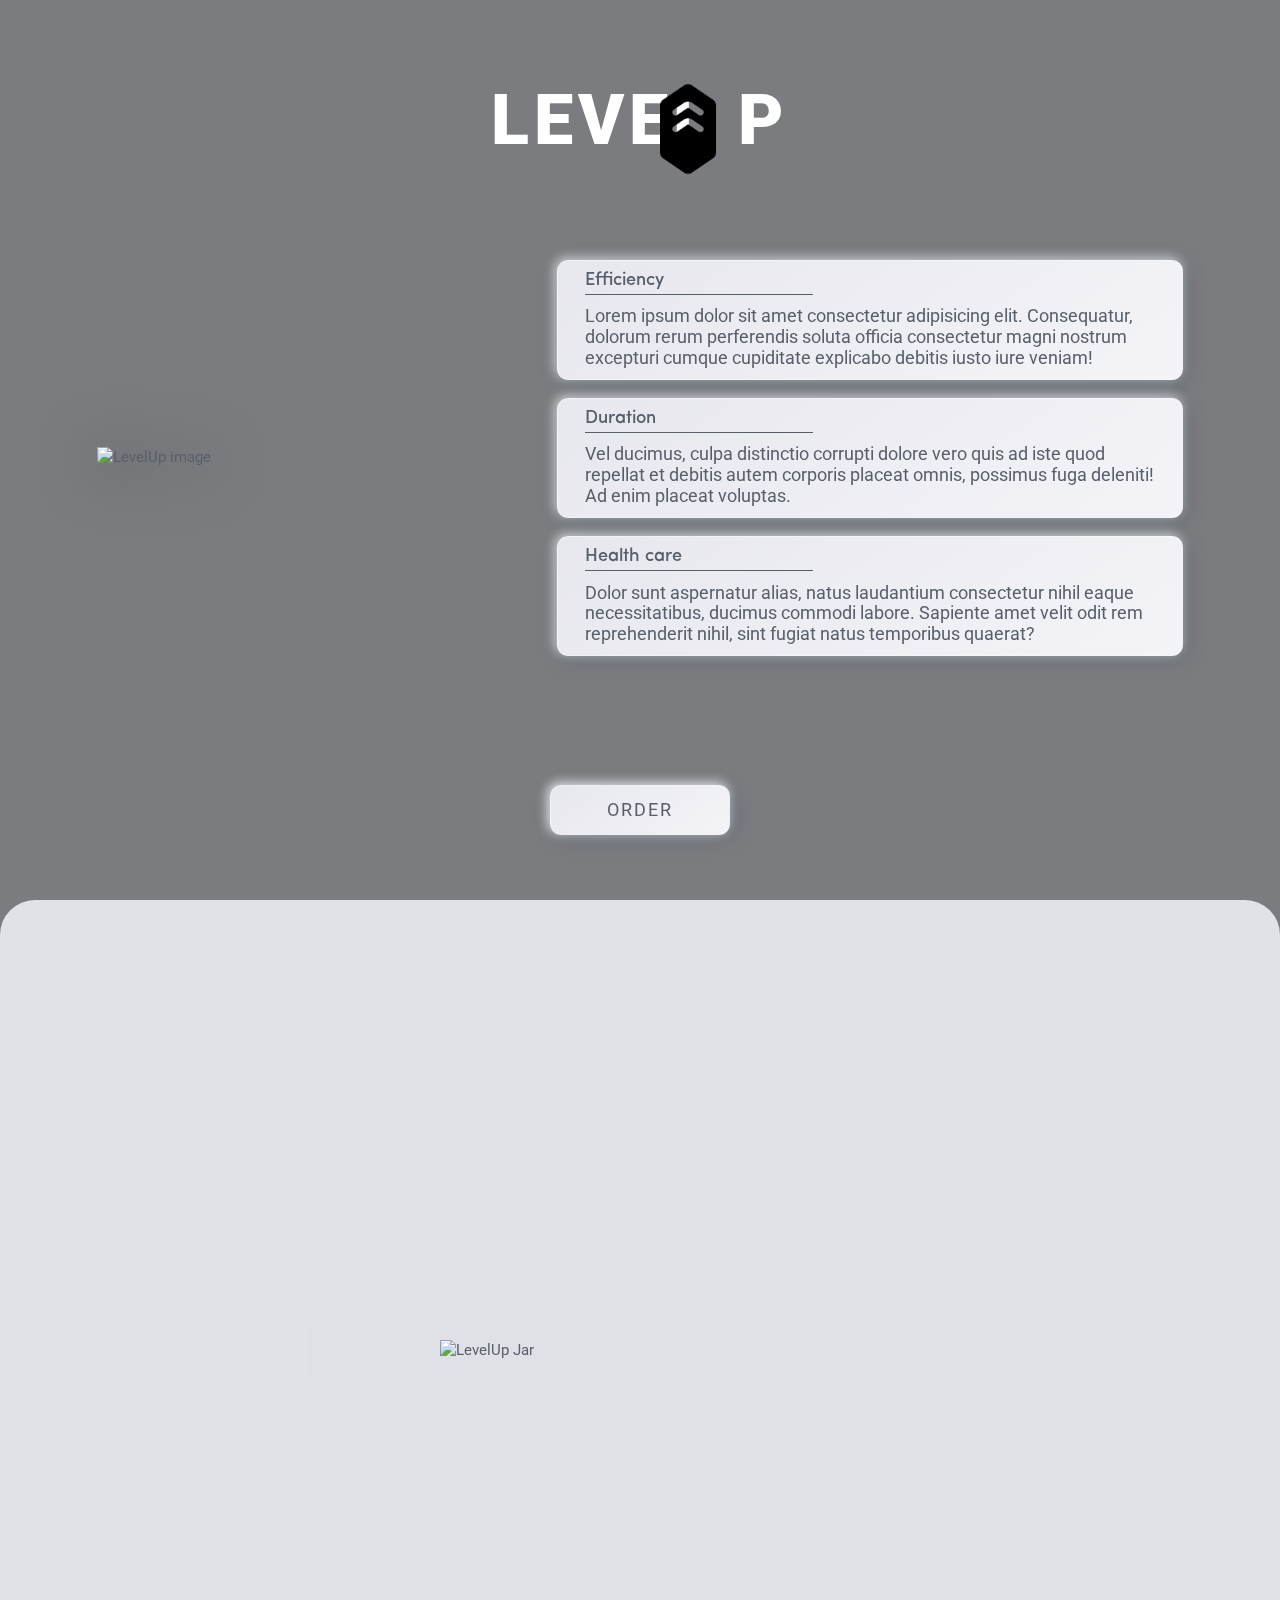
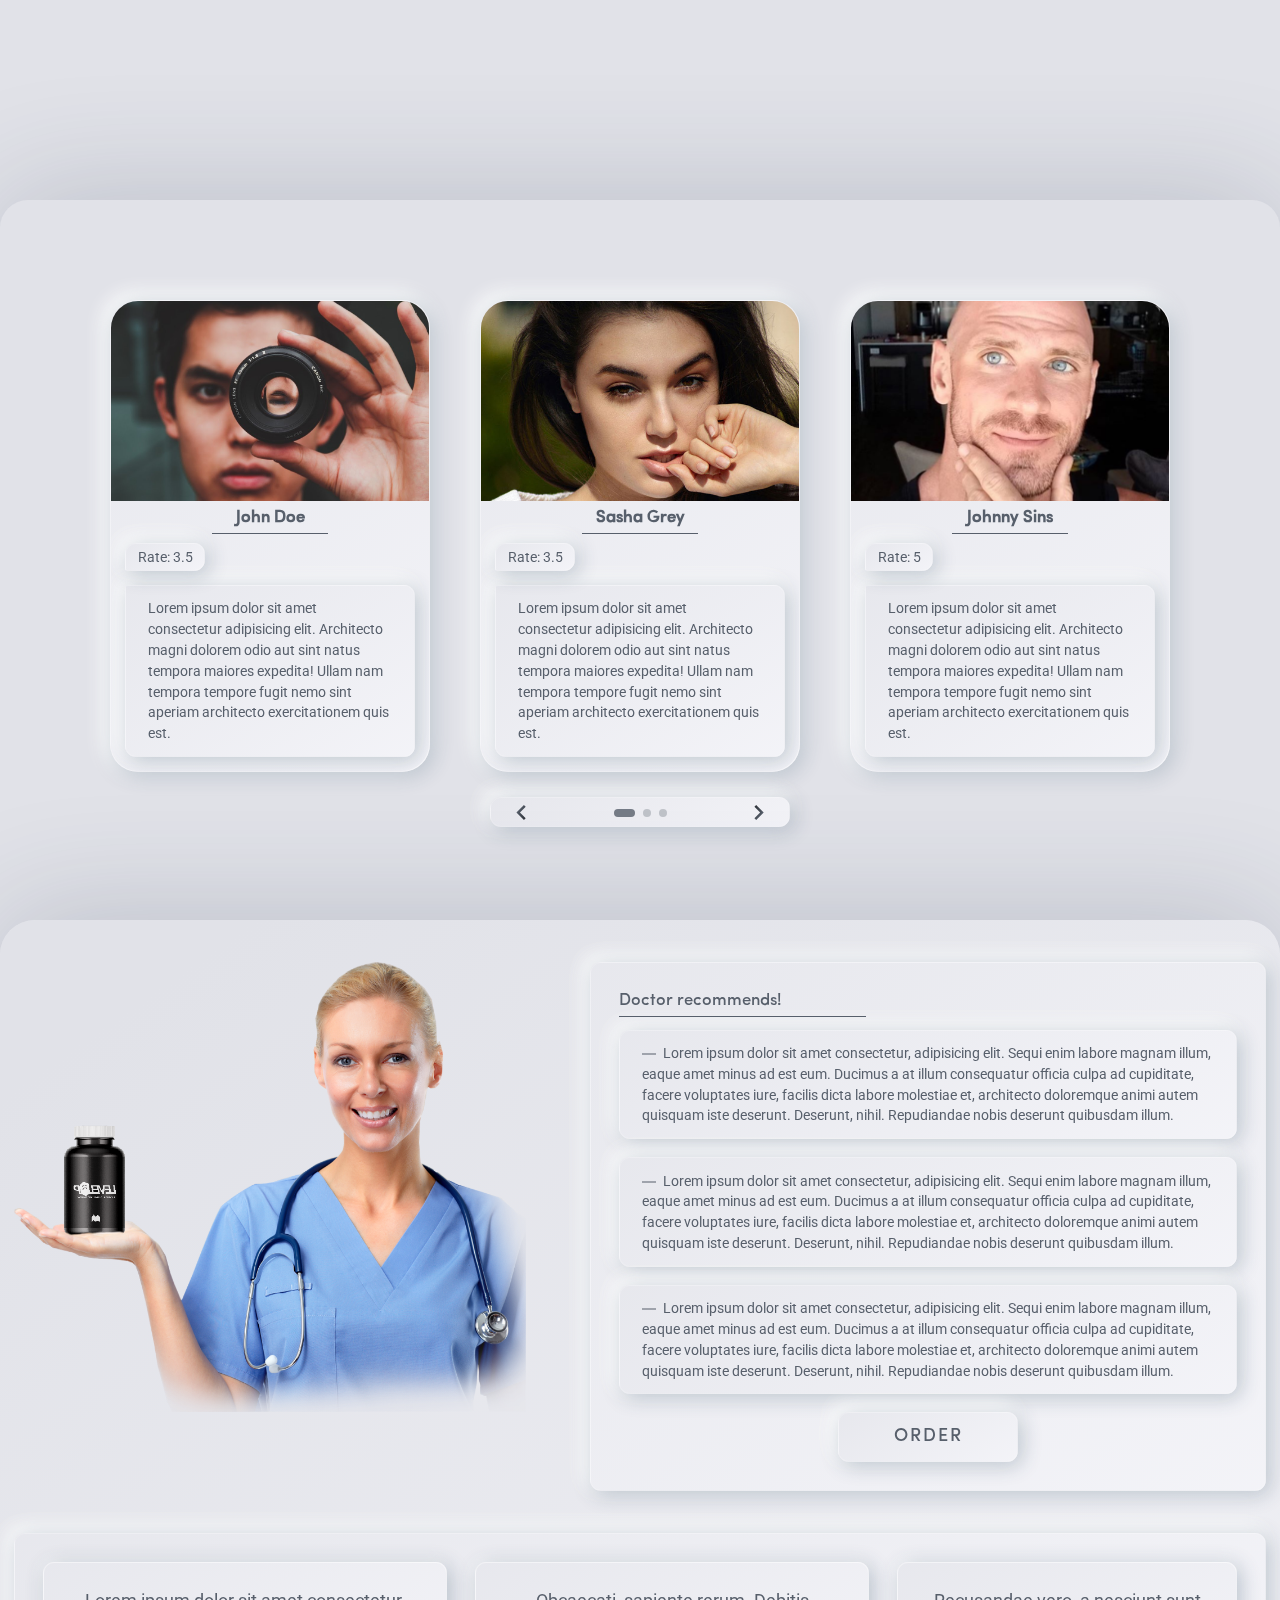
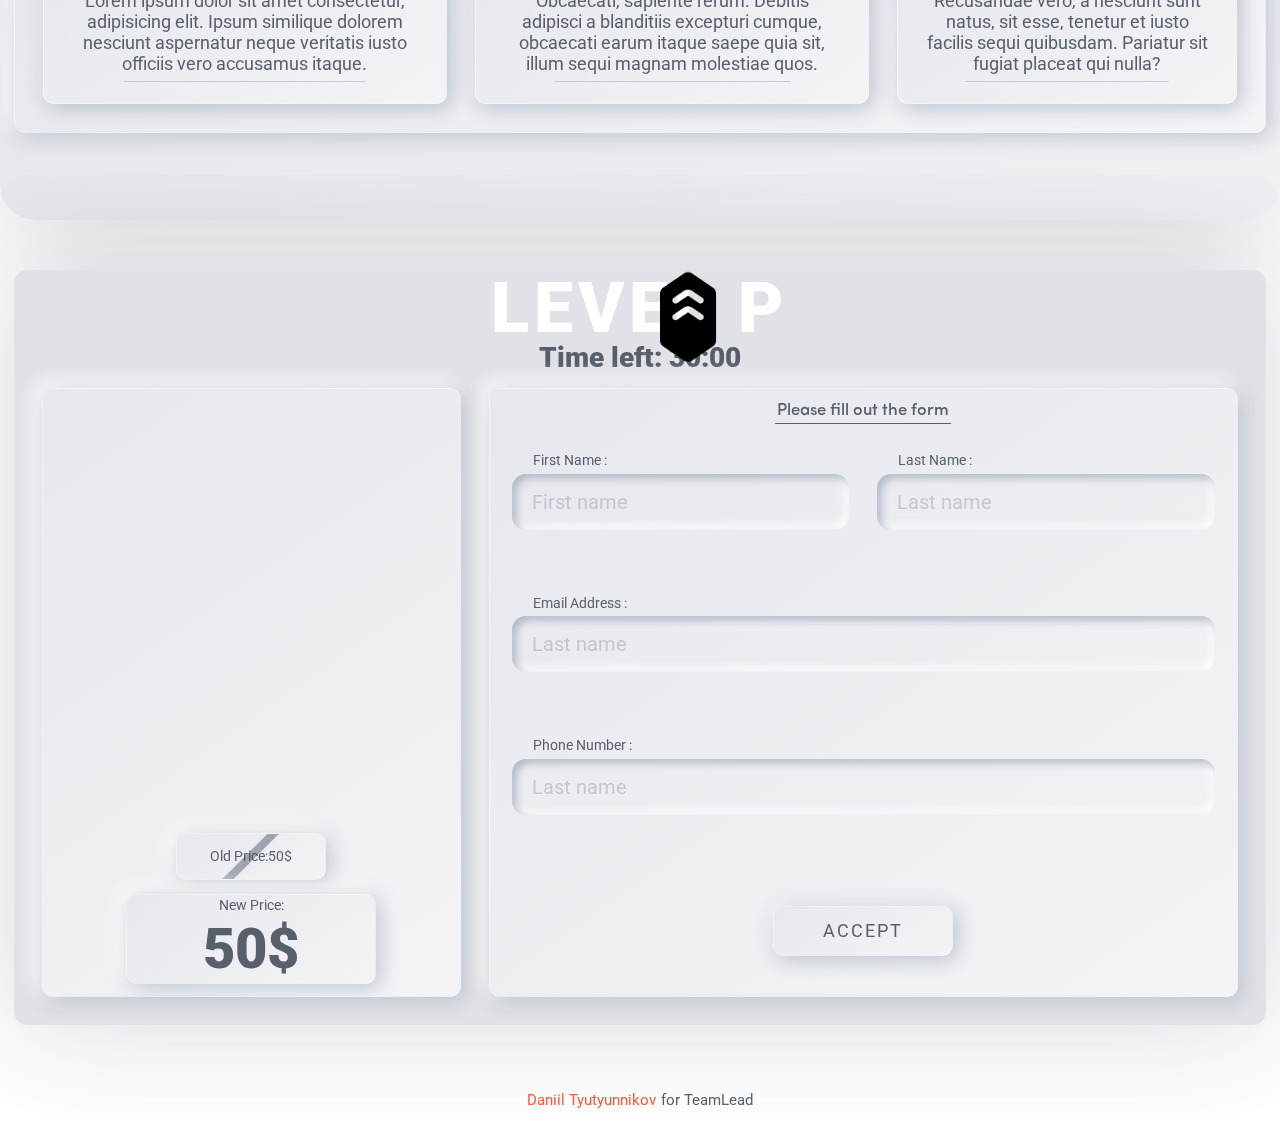
==== index.html @ b17450e0 "2/3" ====
<!DOCTYPE html>
<html lang="en">
<head>
  <meta charset="UTF-8" />
  <meta http-equiv="X-UA-Compatible" content="IE=edge" />
  <meta name="viewport" content="width=device-width, initial-scale=1.0" />
  <link rel="stylesheet" href="css/style.min.css" />
   <link
      rel="stylesheet"
      href="https://cdn.jsdelivr.net/npm/swiper/swiper-bundle.min.css"
    />
  <title>Test</title>
</head>


<body>
  <header class="header"></header>
 <main class="main">
  <section class="preloader-section section preloader">
    <div class="preloader__icon"></div>
    <p class="preloader__text">loading</p>
  </section>
  <section class="promo-section section promo">
    <video src="img/waves.mp4" type="video/mp4" autoplay muted loop class="promo__video"></video>
    <div class="promo__effects"></div>
    <div class="promo__container container">
      <h1 class="promo__title title">Level <span>P</span></h1>
      <div class="promo__content">
        <img src="img/jar1.png" alt="LevelUp image" class="promo__photo">
        <div class="promo__info">
          <ul class="promo__list">
            <li class="promo__item">
              <h3 class="promo__subtitle">Efficiency</h3>
              <p class="promo__text">Lorem ipsum dolor sit amet consectetur adipisicing elit. Consequatur, dolorum rerum
                perferendis soluta officia consectetur magni nostrum excepturi cumque cupiditate explicabo debitis iusto
                iure veniam!</p>
            </li>
            <li class="promo__item">
              <h3 class="promo__subtitle">Duration</h3>
              <p class="promo__text">Vel ducimus, culpa distinctio corrupti dolore vero quis ad iste quod repellat et
                debitis autem corporis placeat omnis, possimus fuga deleniti! Ad enim placeat voluptas.</p>
            </li>
            <li class="promo__item">
              <h3 class="promo__subtitle">Health care</h3>
              <p class="promo__text">Dolor sunt aspernatur alias, natus laudantium consectetur nihil eaque
                necessitatibus, ducimus commodi labore. Sapiente amet velit odit rem reprehenderit nihil, sint fugiat
                natus temporibus quaerat?</p>
            </li>
          </ul>
        </div>
      </div>
      <a href="#" class="promo_btn btn">Order</a>
    </div>
  </section>
  <section class="composition-seciton section composition">
    <div class="composition__container container">
      <div class="composition__content content">
        <div class="composition__image">
          <img src="img/jar1.png" alt="LevelUp Jar">
          <div class="composition__trigger"></div>
        </div>
        <div class="composition__item composition-item item-1 -hidden -bottom">
          <div class="composition-item__image"></div>
          <h4 class="composition-item__name">Sildenafil</h4>
          <p class="composition-item__text">Lorem ipsum, dolor sit amet consectetur adipisicing elit. Repudiandae,
            maxime?</p>
        </div>
        <div class="composition__item composition-item item-2 -hidden -center">
          <div class="composition-item__image"></div>
          <h4 class="composition-item__name">Stiarat magnesium</h4>
          <p class="composition-item__text">Lorem ipsum, dolor sit amet consectetur adipisicing elit. Accusamus
            assumenda perferendis molestias debitis quos, incidunt molestiae praesentium deserunt.</p>
        </div>
        <div class="composition__item composition-item item-3 -hidden -top">
          <div class="composition-item__image"></div>
          <h4 class="composition-item__name">Cellulose</h4>
          <p class="composition-item__text">Lorem ipsum dolor sit amet consectetur adipisicing elit. Deleniti quo
            cupiditate voluptatum!</p>
        </div>
        <div class="composition__item composition-item item-4 -hidden -bottom">
          <div class="composition-item__image"></div>
          <h4 class="composition-item__name">Calcium hydrophosphate</h4>
          <p class="composition-item__text">Lorem ipsum dolor sit amet consectetur adipisicing elit. Consequatur dolor
            voluptatum aperiam labore eligendi et neque?</p>
        </div>
        <div class="composition__item composition-item item-5 -hidden -center">
          <div class="composition-item__image"></div>
          <h4 class="composition-item__name">Sodium cruscarmallosa</h4>
          <p class="composition-item__text">Lorem ipsum dolor sit amet consectetur adipisicing elit. Quidem accusamus
            ullam vero odio quo magni officia ad nihil officiis!</p>
        </div>
        <div class="composition__item composition-item item-6 -hidden -top">
          <div class="composition-item__image"></div>
          <h4 class="composition-item__name">Oxxxymoron</h4>
          <p class="composition-item__text">Lorem ipsum dolor sit amet consectetur, adipisicing elit. Necessitatibus!
          </p>
        </div>
      </div>
    </div>
  </section>
  <section class="reviews-section section reviews">
    <div class="reviews__conatiner container">
      <div class="reviews__content swiper reviews-swiper">
        <div class="swiper-wrapper ">
          <div class="swiper__card swiper-card swiper-slide">
            <div class="swiper-card__content">
              <img src="img/customer1.png" alt="Customer" class="swiper-card__photo">
              <div class="swiper-card__info">
                <h4 class="swiper-card__name">Sasha Grey</h4>
                <p class="swiper-card__rate">Rate: 3.5 <span></span></p>
                <p class="swiper-card__comment">Lorem ipsum dolor sit amet consectetur adipisicing elit. Architecto
                  magni dolorem odio aut sint natus tempora maiores expedita! Ullam nam tempora tempore fugit nemo sint
                  aperiam architecto exercitationem quis est.</p>
              </div>
            </div>
          </div>
          <div class="swiper__card swiper-card swiper-slide">
            <div class="swiper-card__content">
              <img src="img/customer4.jpg" alt="Customer" class="swiper-card__photo">
              <div class="swiper-card__info">
                <h4 class="swiper-card__name">Johnny Sins</h4>
                <p class="swiper-card__rate">Rate: 5 <span></span></p>
                <p class="swiper-card__comment">Lorem ipsum dolor sit amet consectetur adipisicing elit. Architecto
                  magni dolorem odio aut sint natus tempora maiores expedita! Ullam nam tempora tempore fugit nemo sint
                  aperiam architecto exercitationem quis est.</p>
              </div>
            </div>
          </div>
          <div class="swiper__card swiper-card swiper-slide">
            <div class="swiper-card__content">
              <img src="img/customer2.png" alt="Customer" class="swiper-card__photo">
              <div class="swiper-card__info">
                <h4 class="swiper-card__name">John Doe</h4>
                <p class="swiper-card__rate">Rate: 3.5 <span></span></p>
                <p class="swiper-card__comment">Lorem ipsum dolor sit amet consectetur adipisicing elit. Architecto
                  magni dolorem odio aut sint natus tempora maiores expedita! Ullam nam tempora tempore fugit nemo sint
                  aperiam architecto exercitationem quis est.</p>
              </div>
            </div>
          </div>
        </div>
        <div class="swiper__navi">
          <div class="swiper__left"></div>
          <div class="swiper-pagination"></div>
          <div class="swiper__right"></div>
        </div>
      </div>
    </div>
  </section>
  <section class="doctor-section section doctor">
    <div class="doctor__container container">
      <div class="doctor__content">
        <div class="doctor__upper">
          <div class="doctor__photo"><img src="img/doctor.png" alt="" class="doctor__image"></div>
          <div class="doctor__text">
            <div class="doctor__info">
              <h4 class="doctor__title title">Doctor recommends!</h4>
              <p><span></span>Lorem ipsum dolor sit amet consectetur, adipisicing elit. Sequi enim labore magnam illum,
                eaque amet
                minus ad est eum. Ducimus a at illum consequatur officia culpa ad cupiditate, facere voluptates iure,
                facilis dicta labore molestiae et, architecto doloremque animi autem quisquam iste deserunt. Deserunt,
                nihil. Repudiandae nobis deserunt quibusdam illum.</p>
              <p><span></span>Lorem ipsum dolor sit amet consectetur, adipisicing elit. Sequi enim labore magnam illum,
                eaque amet
                minus ad est eum. Ducimus a at illum consequatur officia culpa ad cupiditate, facere voluptates iure,
                facilis dicta labore molestiae et, architecto doloremque animi autem quisquam iste deserunt. Deserunt,
                nihil. Repudiandae nobis deserunt quibusdam illum.</p>
              <p><span></span>Lorem ipsum dolor sit amet consectetur, adipisicing elit. Sequi enim labore magnam illum,
                eaque amet
                minus ad est eum. Ducimus a at illum consequatur officia culpa ad cupiditate, facere voluptates iure,
                facilis dicta labore molestiae et, architecto doloremque animi autem quisquam iste deserunt. Deserunt,
                nihil. Repudiandae nobis deserunt quibusdam illum.</p>
            </div>
            <a href="#" class="doctor__btn btn">Order</a>
          </div>
        </div>
        <ul class="doctor__list">
          <li class="doctor__item">Lorem ipsum dolor sit amet consectetur, adipisicing elit. Ipsum similique dolorem
            nesciunt aspernatur neque veritatis iusto officiis vero accusamus itaque.</li>
          <li class="doctor__item">Obcaecati, sapiente rerum. Debitis adipisci a blanditiis excepturi cumque, obcaecati
            earum itaque saepe quia sit, illum sequi magnam molestiae quos.</li>
          <li class="doctor__item">Recusandae vero, a nesciunt sunt natus, sit esse, tenetur et iusto facilis sequi
            quibusdam. Pariatur sit fugiat placeat qui nulla?</li>
        </ul>
      </div>
    </div>
  </section>
  <section class="order-section section order">
    <div class="order__container container">
      <div class="order__content">
        <h2 class="order__title title">Level <span></span>P</h2>
        <div class="order__timer">
          <p>Time left: <span>30:00</span></p>
        </div>
        <div class="order__card">
          <div class="order__photo">
          </div>
          <div class="order__price">
            <div class="order__price-old">
              <p>Old Price: </p>
              <p>50$</p>
            </div>
            <div class="order__price-new">
              <p>New Price: </p>
              <p class="heartbeat">50$</p>
            </div>
          </div>
        </div>
        <form action="#" class="order__form form">
          <p class="form__title ">Please fill out the form</p>
          <div class="form__upper">
            <div class="form__element form-element">
              <div class="form-element__text">
                <p class="form-element__title">First Name :</p>
                <p class="form-element__tip">Tip: John</p>
              </div>
              <input placeholder="First name" type="text" class="order__name">
            </div>
            <div class="form__element form-element">
              <div class="form-element__text">
                <p class="form-element__title">Last Name :</p>
                <p class="form-element__tip">Tip: Jameson</p>
              </div>
              <input placeholder="Last name" type="text" class="order__name">
            </div>
          </div>
          <div class="form__element form-element">
            <div class="form-element__text">
              <p class="form-element__title">Email Address :</p>
              <p class="form-element__tip">Tip: example@gmail.com</p>
            </div>
            <input placeholder="Last name" type="email" class="order__mail">
          </div>
          <div class="form__element form-element">
            <div class="form-element__text">
              <p class="form-element__title">Phone Number :</p>
              <p class="form-element__tip">Tip: 8-800-555-35-35</p>
            </div>
            <input placeholder="Last name" type="tel" class="order__phone">
          </div>
          <button type="submit" class="btn form-btn">Accept</button>
        </form>
      </div>
    </div>
  </section>
</main>

  <footer class="footer">
  <div class="footer__copy">
    <a href="#">Daniil Tyutyunnikov </a>
    <p> for TeamLead</p>
  </div>
</footer>

  <script src="js/leader-line.min.js"></script>
  <script src="https://cdn.jsdelivr.net/npm/swiper/swiper-bundle.min.js"></script>
  <script src="js/app.min.js"></script>
</body>

</html>
---- css/style.min.css ----
@charset "UTF-8";
/*Обнуление*/
@import url("https://fonts.googleapis.com/css2?family=Roboto:wght@400;700&display=swap");
@import url("https://fonts.googleapis.com/css2?family=Rubik:wght@500&display=swap");
* {
  padding: 0;
  margin: 0;
  border: 0;
}

*, *:before, *:after {
  -moz-box-sizing: border-box;
  -webkit-box-sizing: border-box;
  box-sizing: border-box;
}

:focus, :active {
  outline: none;
}

a:focus, a:active {
  outline: none;
}

nav, footer, header, aside {
  display: block;
}

html, body {
  height: 100%;
  width: 100%;
  font-size: 100%;
  line-height: 1;
  font-size: 14px;
  -ms-text-size-adjust: 100%;
  -moz-text-size-adjust: 100%;
  -webkit-text-size-adjust: 100%;
}

input, button, textarea {
  font-family: inherit;
}

input::-ms-clear {
  display: none;
}

button {
  cursor: pointer;
}

button::-moz-focus-inner {
  padding: 0;
  border: 0;
}

a, a:visited {
  text-decoration: none;
}

a:hover {
  text-decoration: none;
}

ul li {
  list-style: none;
}

img {
  vertical-align: top;
}

h1, h2, h3, h4, h5, h6 {
  font-size: inherit;
  font-weight: 400;
}

/*--------------------*/
/* $fontLight: #273850; */
@font-face {
  font-family: Sofia;
  src: url("../fonts/Sofia Pro Medium Az.otf");
  font-weight: normal;
  font-style: normal;
}
/* ----------------------------------------------
 * Generated by Animista on 2022-10-8 1:48:15
 * Licensed under FreeBSD License.
 * See http://animista.net/license for more info. 
 * w: http://animista.net, t: @cssanimista
 * ---------------------------------------------- */
/**
 * ----------------------------------------
 * animation heartbeat
 * ----------------------------------------
 */
@-webkit-keyframes heartbeat {
  from {
    -webkit-transform: scale(1);
    transform: scale(1);
    -webkit-transform-origin: center center;
    transform-origin: center center;
    -webkit-animation-timing-function: ease-out;
    animation-timing-function: ease-out;
  }
  10% {
    -webkit-transform: scale(0.91);
    transform: scale(0.91);
    -webkit-animation-timing-function: ease-in;
    animation-timing-function: ease-in;
  }
  17% {
    -webkit-transform: scale(0.98);
    transform: scale(0.98);
    -webkit-animation-timing-function: ease-out;
    animation-timing-function: ease-out;
  }
  33% {
    -webkit-transform: scale(0.87);
    transform: scale(0.87);
    -webkit-animation-timing-function: ease-in;
    animation-timing-function: ease-in;
  }
  45% {
    -webkit-transform: scale(1);
    transform: scale(1);
    -webkit-animation-timing-function: ease-out;
    animation-timing-function: ease-out;
  }
}
@keyframes heartbeat {
  from {
    -webkit-transform: scale(1);
    transform: scale(1);
    -webkit-transform-origin: center center;
    transform-origin: center center;
    -webkit-animation-timing-function: ease-out;
    animation-timing-function: ease-out;
  }
  10% {
    -webkit-transform: scale(0.91);
    transform: scale(0.91);
    -webkit-animation-timing-function: ease-in;
    animation-timing-function: ease-in;
  }
  17% {
    -webkit-transform: scale(0.98);
    transform: scale(0.98);
    -webkit-animation-timing-function: ease-out;
    animation-timing-function: ease-out;
  }
  33% {
    -webkit-transform: scale(0.87);
    transform: scale(0.87);
    -webkit-animation-timing-function: ease-in;
    animation-timing-function: ease-in;
  }
  45% {
    -webkit-transform: scale(1);
    transform: scale(1);
    -webkit-animation-timing-function: ease-out;
    animation-timing-function: ease-out;
  }
}
.container {
  max-width: 1440px;
  width: 100%;
  margin-inline: auto;
  padding-inline: 1rem;
}

.btn {
  z-index: 100;
  position: relative;
  border-radius: 0.8rem;
  width: 180px;
  height: 50px;
  display: flex;
  justify-content: center;
  align-items: center;
  font-size: 18px;
  letter-spacing: 2px;
  text-transform: uppercase;
  color: #575f6b;
  padding-block: calc(clamp(0.6em, 1.8vw, 0.8em) + 1px);
  padding-inline: calc(clamp(1em, 3vw, 1.5em) + 1px);
  background: linear-gradient(-35deg, #f8f8fc -40%, #e1e2e8 150%);
  box-shadow: rgba(36, 65, 93, 0.3) 3px 3px 20px, rgb(255, 255, 255) -2px -2px 12px, inset rgba(36, 65, 93, 0) 0px 0px 0px, inset rgba(255, 255, 255, 0) 0px 0px 0px;
  border: 1px rgba(255, 255, 255, 0.2) solid;
  transition: all 0.1s ease-in-out 0s;
}
.btn:hover {
  color: rgba(230, 90, 60, 0.9);
  box-shadow: rgba(36, 65, 93, 0.3) 0px 0px 0px, rgb(255, 255, 255) 0px 0px 0px, inset rgba(36, 65, 93, 0.3) 4px 4px 8px, inset rgb(255, 255, 255) -4px -4px 10px;
  border: 0px rgba(225, 226, 232, 0) solid;
  transition: all 0.1s ease-in-out 0s;
}

li {
  z-index: 10;
  border-radius: 0.8rem;
  font-size: clamp(0.8rem, 2vw, 1.3rem);
  color: #575f6b;
  padding-block: clamp(0.5em, 0.8vw, 0.8em);
  padding-inline: clamp(1em, 3vw, 1.5em);
  background: linear-gradient(-35deg, #f8f8fc -40%, #e1e2e8 150%);
  box-shadow: rgba(36, 65, 93, 0.3) 3px 3px 20px, rgba(255, 255, 255, 0.8) -2px -2px 12px;
  border: 1px rgba(255, 255, 255, 0.4) solid;
}
li h3 {
  font-family: "Sofia";
  font-size: clamp(1rem, 2vw, 1.3rem);
  position: relative;
}
li h3::before {
  content: "";
  position: absolute;
  display: block;
  width: 40%;
  height: 1px;
  bottom: -15%;
  background-color: #575f6b;
}

.leader-line {
  z-index: 10;
}

body {
  font-family: "Roboto";
  /* font-family: "SFNS Display"; */
  /* font-family: "Poppins"; */
  font-size: 1.1rem;
  line-height: 135%;
  color: #575f6b;
  display: flex;
  flex-direction: column;
  justify-content: space-between;
  overflow-x: clip;
}
body.-scroll-disabled {
  overflow: hidden;
}

a {
  color: #ff5634;
}

li a {
  color: #656565;
}
li a:hover {
  color: #ff5634;
}

.section {
  height: 100vh;
  overflow: hidden;
  background-color: #e1e2e8;
  z-index: 9;
  position: relative;
}

.main {
  /* background: $bgRight; */
  /* background: rgba(225, 226, 232, 0.7); */
  /* backdrop-filter: blur(8px); */
  /* box-shadow: rgba(0, 0, 0, 0.37) 0px 0px 80px; */
  /* ----------------------------------------------
   * Generated by Animista on 2022-10-8 1:48:15
   * Licensed under FreeBSD License.
   * See http://animista.net/license for more info. 
   * w: http://animista.net, t: @cssanimista
   * ---------------------------------------------- */
  /**
   * ----------------------------------------
   * animation heartbeat
   * ----------------------------------------
   */
  margin-bottom: -40px;
}
.main .preloader {
  position: fixed;
  top: 0;
  left: 0;
  width: 100%;
  height: 100vh;
  z-index: 999;
  background: #081012;
  display: flex;
  flex-direction: column;
  justify-content: center;
  align-items: center;
  font-size: 2rem;
  transition: all 0.3s ease-out 0s;
}
.main .preloader__icon {
  width: 7rem;
  height: 7rem;
  display: block;
  background: url("../img/puff.svg") center/cover no-repeat;
}
.main .preloader__text {
  position: absolute;
  font-size: 15vw;
  top: 50%;
  left: 50%;
  transform: translate(-50%, -50%);
  text-transform: uppercase;
  color: rgba(255, 255, 255, 0.02);
}
.main .preloader.-hide {
  opacity: 0;
  visibility: hidden;
}
.main .promo {
  height: 105vh;
  width: 100%;
  overflow: hidden;
  display: flex;
  justify-content: center;
  align-items: center;
  position: relative;
}
.main .promo__container {
  display: flex;
  flex-direction: column;
  align-items: center;
  justify-content: space-around;
  height: 100%;
  padding-block: 5vh;
}
.main .promo__video {
  position: fixed;
  top: 0;
  left: 0;
  width: 100%;
  height: 105vh;
  object-fit: cover;
  z-index: 1;
}
.main .promo__effects {
  position: fixed;
  object-fit: cover;
  top: 0;
  left: 0;
  width: 100%;
  height: 105vh;
  z-index: 2;
  background: rgba(0, 0, 0, 0.45);
}
.main .promo__title {
  position: relative;
  z-index: 3;
  text-transform: uppercase;
}
.main .promo__title span {
  position: relative;
}
.main .promo__title span::before {
  content: "";
  position: absolute;
  width: 100px;
  height: 100px;
  background: url("../img/level-up.png") center/cover no-repeat;
  top: 0;
  right: 100%;
  z-index: 10;
}
.main .promo__content {
  position: relative;
  z-index: 3;
  display: flex;
  justify-content: space-evenly;
  align-items: center;
  max-height: 70%;
}
.main .promo__content img {
  filter: drop-shadow(5px 5px 30px rgba(0, 0, 0, 0.7));
  width: 30%;
  max-height: 60vh;
  object-fit: contain;
}
.main .promo__title {
  display: block;
  font-size: 5rem;
  font-weight: 900;
  color: #ffffff;
  letter-spacing: 5px;
}
.main .promo__info {
  /* padding: clamp(1.5rem, 2vw, 3rem); */
  display: flex;
  max-width: 50%;
  gap: clamp(1rem, 2vh, 2rem);
  flex-direction: column;
  align-items: center;
  justify-content: space-between;
  border-radius: 1em;
}
.main .promo__list {
  display: flex;
  flex-direction: column;
  gap: clamp(1rem, 2vh, 2rem);
  /* font-size: clamp(0.4rem, 1vw, 1.3rem); */
  /* font-size: 10px; */
}
.main .promo__list p {
  padding-top: clamp(0.6em, 1.8vw, 0.8em);
}
@media (max-width: 767.98px) {
  .main .promo__container {
    justify-content: space-evenly;
  }
  .main .promo__content {
    flex-direction: column;
    justify-content: end;
    height: 100%;
    max-height: 80vh;
    position: relative;
    text-align: justify;
  }
  .main .promo__content h3 {
    text-align: center;
  }
  .main .promo__content h3::before {
    left: 50%;
    transform: translateX(-50%);
    width: 30%;
  }
  .main .promo__content img {
    position: absolute;
    width: 100%;
    top: 0;
  }
  .main .promo__info {
    max-width: 100%;
    z-index: 999;
  }
}
.main .composition {
  background-color: #e1e2e8;
  z-index: 9;
  border-radius: 2.5rem 2.5rem 0 0;
  margin-top: -5vh;
  margin-bottom: -5vh;
  position: relative;
  height: 105vh;
}
.main .composition .item-1 {
  transition: opacity 0.2s ease-in 0.75s, box-shadow 0.6s ease-in 1.25s !important;
}
.main .composition .item-2 {
  transition: opacity 0.2s ease-in 0.95s, box-shadow 0.6s ease-in 1.45s !important;
}
.main .composition .item-3 {
  transition: opacity 0.2s ease-in 1.15s, box-shadow 0.6s ease-in 1.65s !important;
}
.main .composition .item-4 {
  transition: opacity 0.2s ease-in 1.35s, box-shadow 0.6s ease-in 1.85s !important;
}
.main .composition .item-5 {
  transition: opacity 0.2s ease-in 1.55s, box-shadow 0.6s ease-in 2.05s !important;
}
.main .composition .item-6 {
  transition: opacity 0.2s ease-in 1.75s, box-shadow 0.6s ease-in 2.25s !important;
}
.main .composition__content {
  display: grid;
  height: 100vh;
  grid-template-columns: 1fr 40% 1fr;
  place-items: center;
  column-gap: 10px;
  grid-auto-flow: column;
}
.main .composition__image {
  grid-column: 2/3;
  grid-row: 1/4;
  row-gap: 2rem;
  width: 100%;
  filter: drop-shadow(5px 5px 120px rgba(36, 65, 93, 0.7));
  position: relative;
  display: flex;
  align-items: center;
  justify-content: center;
}
.main .composition__image img {
  width: 80%;
  max-height: 100%;
  position: relative;
  object-fit: contain;
}
.main .composition__trigger {
  position: absolute;
  border: 1px red solid;
  width: 70%;
  height: 15%;
  top: 58%;
  left: 50%;
  transform: translate(-50%, -50%);
  cursor: pointer !important;
  opacity: 0;
}
.main .composition-item {
  z-index: 10;
  border-radius: 0.8rem;
  font-size: 1rem;
  color: #575f6b;
  padding-block: calc(clamp(0.6em, 1.8vw, 0.8em) + 1px);
  padding-inline: calc(clamp(1em, 3vw, 1.5em) + 1px);
  background: linear-gradient(-35deg, #f8f8fc -40%, #e1e2e8 150%);
  box-shadow: rgba(36, 65, 93, 0.3) 3px 3px 20px, rgb(255, 255, 255) -4px -4px 20px, rgb(255, 255, 255) -4px -4px 20px;
  border: 1px rgba(255, 255, 255, 0.2) solid;
  /* p { */
  /*   margin-block: clamp(1rem, 2vh, 2rem); */
  /* } */
  display: grid;
  justify-content: start;
  position: relative;
  align-items: center;
  grid-template-columns: 20% 1fr;
  grid-template-rows: 20% 1fr;
  column-gap: 1.5rem;
  padding: calc(clamp(0.3em, 1.4vw, 0.5em) + 1px);
}
.main .composition-item h3 {
  font-size: 1.2rem;
  font-family: "Rubik";
  letter-spacing: 1px;
  position: relative;
}
.main .composition-item h3::before {
  content: "";
  position: absolute;
  display: block;
  width: 40%;
  height: 1px;
  bottom: -25%;
  background-color: #575f6b;
}
.main .composition-item.-hidden {
  opacity: 0;
  box-shadow: rgba(36, 65, 93, 0.3) 0px 0px 0px, rgb(255, 255, 255) 0px 0px 0px, rgb(255, 255, 255) 0px 0px 0px;
}
.main .composition-item__image {
  position: relative;
  background: #e1e2e8;
  flex: 0 0 auto;
  z-index: 10;
  border-radius: 0.8rem;
  font-size: 1rem;
  color: #575f6b;
  padding-block: calc(clamp(0.6em, 1.8vw, 0.8em) + 1px);
  padding-inline: calc(clamp(1em, 3vw, 1.5em) + 1px);
  background: linear-gradient(-35deg, #f8f8fc -40%, #e1e2e8 150%);
  box-shadow: rgba(36, 65, 93, 0.3) 3px 3px 20px, rgb(255, 255, 255) -4px -4px 20px, rgb(255, 255, 255) -4px -4px 20px;
  border: 1px rgba(255, 255, 255, 0.2) solid;
  /* p { */
  /*   margin-block: clamp(1rem, 2vh, 2rem); */
  /* } */
  place-self: center;
  width: 100%;
  aspect-ratio: 1;
  display: block;
  border-radius: 50%;
  grid-row: 1/3;
  grid-column: 1/2;
}
.main .composition-item__image h3 {
  font-size: 1.2rem;
  font-family: "Rubik";
  letter-spacing: 1px;
  position: relative;
}
.main .composition-item__image h3::before {
  content: "";
  position: absolute;
  display: block;
  width: 40%;
  height: 1px;
  bottom: -25%;
  background-color: #575f6b;
}
.main .composition-item__image::before {
  content: "";
  position: absolute;
  top: 50%;
  left: 50%;
  transform: translate(-50%, -50%);
  display: block;
  width: 90%;
  height: 90%;
  border-radius: 50%;
  background: url("../img/oxxxy.png") center/cover no-repeat;
  box-shadow: rgba(36, 65, 93, 0.3) 0px 0px 0px, rgb(255, 255, 255) 0px 0px 0px, rgb(255, 255, 255) 0px 0px 0px, inset rgba(36, 65, 93, 0.3) 4px 4px 8px, inset rgba(255, 255, 255, 0.8) -4px -4px 10px;
}
.main .composition-item__name {
  font-weight: 900;
  /* font-size: 1.2rem; */
  /* font-family: "Rubik"; */
  /* letter-spacing: 1px; */
  position: relative;
}
.main .composition-item__name::before {
  content: "";
  position: absolute;
  display: block;
  width: 80%;
  height: 1px;
  bottom: -25%;
  background-color: #575f6b;
}
.main .composition-item__text {
  font-size: 10px;
}
.main .-top {
  align-self: start;
}
.main .-center {
  align-self: center;
}
.main .-bottom {
  align-self: end;
}
@media (max-width: 997.98px) {
  .main .composition__content {
    grid-template-columns: 1fr repeat(4, 10%) 1fr;
    grid-template-rows: 25% 50% 25%;
    /* height: 30%; */
  }
  .main .composition__image {
    grid-column: 2/6;
    grid-row: 2/3;
    justify-content: center;
    align-items: center;
  }
  .main .composition-item {
    text-align: center;
  }
  .main .composition-item__image {
    max-width: 50px;
  }
  .main .composition .item-1 {
    grid-column: 1/4;
    grid-row: 1/2;
    justify-self: end;
    align-self: end;
    display: flex;
    flex-direction: column;
  }
  .main .composition .item-2 {
    grid-column: 4/7;
    grid-row: 1/2;
    justify-self: start;
    align-self: end;
    display: flex;
    flex-direction: column;
  }
  .main .composition .item-3 {
    grid-column: 5/7;
    grid-row: 2/3;
    justify-self: start;
    align-self: center;
    display: flex;
    flex-direction: column;
  }
  .main .composition .item-4 {
    grid-column: 4/7;
    grid-row: 3/4;
    justify-self: start;
    align-self: start;
    display: flex;
    flex-direction: column;
  }
  .main .composition .item-5 {
    grid-column: 1/4;
    grid-row: 3/4;
    justify-self: end;
    align-self: start;
    display: flex;
    flex-direction: column;
  }
  .main .composition .item-6 {
    grid-column: 1/3;
    grid-row: 2/3;
    justify-self: end;
    align-self: center;
    display: flex;
    flex-direction: column;
  }
}
.main .reviews {
  background-color: #e1e2e8;
  height: 90vh;
  width: 100%;
  margin-bottom: -10vh;
  border-radius: 2rem;
  box-shadow: rgba(39, 56, 80, 0.2) 0px -5px 125px;
}
.main .reviews__container {
  padding-bottom: 10vh;
}
.main .reviews .swiper {
  width: 100%;
  height: 100%;
  padding-block: 100px !important;
  padding-inline: 1em;
}
.main .reviews .swiper__navi {
  display: flex;
  margin-inline: auto;
  margin-top: 25px;
  justify-content: space-between;
  align-items: center;
  width: 300px;
  height: 30px;
  z-index: 10;
  border-radius: 0.8rem;
  font-size: 1rem;
  color: #575f6b;
  padding-block: calc(clamp(0.6em, 1.8vw, 0.8em) + 1px);
  padding-inline: calc(clamp(1em, 3vw, 1.5em) + 1px);
  background: linear-gradient(-35deg, #f8f8fc -40%, #e1e2e8 150%);
  box-shadow: rgba(36, 65, 93, 0.3) 3px 3px 20px, rgb(255, 255, 255) -4px -4px 20px, rgb(255, 255, 255) -4px -4px 20px;
  border: 1px rgba(255, 255, 255, 0.2) solid;
  /* p { */
  /*   margin-block: clamp(1rem, 2vh, 2rem); */
  /* } */
  padding-block: 0;
  padding-inline: 0;
}
.main .reviews .swiper__navi h3 {
  font-size: 1.2rem;
  font-family: "Rubik";
  letter-spacing: 1px;
  position: relative;
}
.main .reviews .swiper__navi h3::before {
  content: "";
  position: absolute;
  display: block;
  width: 40%;
  height: 1px;
  bottom: -25%;
  background-color: #575f6b;
}
.main .reviews .swiper__right, .main .reviews .swiper__left {
  width: 50px;
  height: 15px;
  padding-inline: 30px;
}
.main .reviews .swiper__left {
  background: url(../img/arrow-left.svg) center/contain no-repeat;
}
.main .reviews .swiper__right {
  background: url(../img/arrow-right.svg) center/contain no-repeat;
}
.main .reviews .swiper-pagination {
  position: relative !important;
  bottom: initial !important;
}
.main .reviews .swiper-pagination-bullet {
  background-color: #575f6b !important;
  opacity: 0.3;
  border-radius: 5px !important;
  transition: all 0.2s linear 0s;
}
.main .reviews .swiper-pagination-bullet-active {
  background-color: #575f6b !important;
  opacity: 0.8;
  width: 1.5rem !important;
  border-radius: 5px !important;
}
.main .reviews .swiper__wrapper {
  padding-block: 200px !important;
}
.main .reviews .swiper-card {
  z-index: 10;
  border-radius: 0.8rem;
  font-size: 1rem;
  color: #575f6b;
  padding-block: calc(clamp(0.6em, 1.8vw, 0.8em) + 1px);
  padding-inline: calc(clamp(1em, 3vw, 1.5em) + 1px);
  background: linear-gradient(-35deg, #f8f8fc -40%, #e1e2e8 150%);
  box-shadow: rgba(36, 65, 93, 0.3) 3px 3px 20px, rgb(255, 255, 255) -4px -4px 20px, rgb(255, 255, 255) -4px -4px 20px;
  border: 1px rgba(255, 255, 255, 0.2) solid;
  /* p { */
  /*   margin-block: clamp(1rem, 2vh, 2rem); */
  /* } */
  border-radius: 2rem;
  width: 100% !important;
  padding: 0;
  overflow: hidden;
  max-width: 320px !important;
}
.main .reviews .swiper-card h3 {
  font-size: 1.2rem;
  font-family: "Rubik";
  letter-spacing: 1px;
  position: relative;
}
.main .reviews .swiper-card h3::before {
  content: "";
  position: absolute;
  display: block;
  width: 40%;
  height: 1px;
  bottom: -25%;
  background-color: #575f6b;
}
.main .reviews .swiper-card__photo {
  width: 100%;
  height: 200px;
  object-fit: cover;
}
.main .reviews .swiper-card__info {
  padding: 0.5rem 1rem 1rem 1rem;
}
.main .reviews .swiper-card__name {
  font-size: 1.2rem;
  /* letter-spacing: 1px; */
  text-align: center;
  font-family: Sofia;
  font-weight: 900;
  position: relative;
}
.main .reviews .swiper-card__name::before {
  content: "";
  position: absolute;
  left: 50%;
  transform: translateX(-50%);
  display: block;
  width: 40%;
  height: 1px;
  bottom: -25%;
  background-color: #575f6b;
}
.main .reviews .swiper-card__rate {
  margin-block: 1rem;
  padding-inline: 1rem;
  z-index: 10;
  border-radius: 0.8rem;
  font-size: 1rem;
  color: #575f6b;
  padding-block: calc(clamp(0.6em, 1.8vw, 0.8em) + 1px);
  padding-inline: calc(clamp(1em, 3vw, 1.5em) + 1px);
  background: linear-gradient(-35deg, #f8f8fc -40%, #e1e2e8 150%);
  box-shadow: rgba(36, 65, 93, 0.3) 3px 3px 20px, rgb(255, 255, 255) -4px -4px 20px, rgb(255, 255, 255) -4px -4px 20px;
  border: 1px rgba(255, 255, 255, 0.2) solid;
  /* p { */
  /*   margin-block: clamp(1rem, 2vh, 2rem); */
  /* } */
  padding: 0.2em 0.8em !important;
  display: inline-block;
  border-radius: 0.8em 0.8em 0.8em 0.2em;
  /* background: $fontDark; */
  /* color: $bgLeft; */
}
.main .reviews .swiper-card__rate h3 {
  font-size: 1.2rem;
  font-family: "Rubik";
  letter-spacing: 1px;
  position: relative;
}
.main .reviews .swiper-card__rate h3::before {
  content: "";
  position: absolute;
  display: block;
  width: 40%;
  height: 1px;
  bottom: -25%;
  background-color: #575f6b;
}
.main .reviews .swiper-card__comment {
  z-index: 10;
  border-radius: 0.8rem;
  font-size: 1rem;
  color: #575f6b;
  padding-block: calc(clamp(0.6em, 1.8vw, 0.8em) + 1px);
  padding-inline: calc(clamp(1em, 3vw, 1.5em) + 1px);
  background: linear-gradient(-35deg, #f8f8fc -40%, #e1e2e8 150%);
  box-shadow: rgba(36, 65, 93, 0.3) 3px 3px 20px, rgb(255, 255, 255) -4px -4px 20px, rgb(255, 255, 255) -4px -4px 20px;
  border: 1px rgba(255, 255, 255, 0.2) solid;
  /* p { */
  /*   margin-block: clamp(1rem, 2vh, 2rem); */
  /* } */
  border-radius: 0.2em 0.8em 0.8em 0.8em;
}
.main .reviews .swiper-card__comment h3 {
  font-size: 1.2rem;
  font-family: "Rubik";
  letter-spacing: 1px;
  position: relative;
}
.main .reviews .swiper-card__comment h3::before {
  content: "";
  position: absolute;
  display: block;
  width: 40%;
  height: 1px;
  bottom: -25%;
  background-color: #575f6b;
}
.main .doctor {
  background: linear-gradient(-35deg, #f8f8fc -50%, #e1e2e8 90%);
  border-radius: 2.5rem 2.5rem 2.5rem 2.5rem;
  box-shadow: rgba(39, 56, 80, 0.2) 0px -5px 125px;
  padding-block: 3rem;
  margin-bottom: -5vh;
}
.main .doctor__upper {
  display: flex;
  gap: 5vw;
}
.main .doctor__photo {
  flex: 0 0 40vw;
}
.main .doctor__photo img {
  object-fit: cover;
  width: 100%;
  transform: scaleX(-1);
}
.main .doctor__text {
  z-index: 10;
  border-radius: 0.8rem;
  font-size: 1rem;
  color: #575f6b;
  padding-block: calc(clamp(0.6em, 1.8vw, 0.8em) + 1px);
  padding-inline: calc(clamp(1em, 3vw, 1.5em) + 1px);
  background: linear-gradient(-35deg, #f8f8fc -40%, #e1e2e8 150%);
  box-shadow: rgba(36, 65, 93, 0.3) 3px 3px 20px, rgb(255, 255, 255) -4px -4px 20px, rgb(255, 255, 255) -4px -4px 20px;
  border: 1px rgba(255, 255, 255, 0.2) solid;
  /* p { */
  /*   margin-block: clamp(1rem, 2vh, 2rem); */
  /* } */
  padding: 2rem !important;
  display: flex;
  flex-direction: column;
  justify-content: space-between;
}
.main .doctor__text h3 {
  font-size: 1.2rem;
  font-family: "Rubik";
  letter-spacing: 1px;
  position: relative;
}
.main .doctor__text h3::before {
  content: "";
  position: absolute;
  display: block;
  width: 40%;
  height: 1px;
  bottom: -25%;
  background-color: #575f6b;
}
.main .doctor__text p {
  z-index: 10;
  border-radius: 0.8rem;
  font-size: 1rem;
  color: #575f6b;
  padding-block: calc(clamp(0.6em, 1.8vw, 0.8em) + 1px);
  padding-inline: calc(clamp(1em, 3vw, 1.5em) + 1px);
  background: linear-gradient(-35deg, #f8f8fc -40%, #e1e2e8 150%);
  box-shadow: rgba(36, 65, 93, 0.3) 3px 3px 20px, rgb(255, 255, 255) -4px -4px 20px, rgb(255, 255, 255) -4px -4px 20px;
  border: 1px rgba(255, 255, 255, 0.2) solid;
  /* p { */
  /*   margin-block: clamp(1rem, 2vh, 2rem); */
  /* } */
  margin-block: clamp(1rem, 2vh, 2rem);
}
.main .doctor__text p h3 {
  font-size: 1.2rem;
  font-family: "Rubik";
  letter-spacing: 1px;
  position: relative;
}
.main .doctor__text p h3::before {
  content: "";
  position: absolute;
  display: block;
  width: 40%;
  height: 1px;
  bottom: -25%;
  background-color: #575f6b;
}
.main .doctor__text p span {
  display: inline-block;
  width: 1em;
  height: 1px;
  margin-right: 0.5em;
  background: #575f6b;
  transform: translateY(-0.25em);
}
.main .doctor__title {
  font-family: Sofia;
  font-size: 1.2rem;
  position: relative;
}
.main .doctor__title::before {
  content: "";
  position: absolute;
  display: block;
  width: 40%;
  height: 1px;
  bottom: -25%;
  background-color: #575f6b;
}
.main .doctor__list {
  margin-block: 3rem;
  display: flex;
  gap: 2rem;
  min-height: 20vh;
  z-index: 10;
  border-radius: 0.8rem;
  font-size: 1rem;
  color: #575f6b;
  padding-block: calc(clamp(0.6em, 1.8vw, 0.8em) + 1px);
  padding-inline: calc(clamp(1em, 3vw, 1.5em) + 1px);
  background: linear-gradient(-35deg, #f8f8fc -40%, #e1e2e8 150%);
  box-shadow: rgba(36, 65, 93, 0.3) 3px 3px 20px, rgb(255, 255, 255) -4px -4px 20px, rgb(255, 255, 255) -4px -4px 20px;
  border: 1px rgba(255, 255, 255, 0.2) solid;
  /* p { */
  /*   margin-block: clamp(1rem, 2vh, 2rem); */
  /* } */
  padding: 2rem !important;
}
.main .doctor__list h3 {
  font-size: 1.2rem;
  font-family: "Rubik";
  letter-spacing: 1px;
  position: relative;
}
.main .doctor__list h3::before {
  content: "";
  position: absolute;
  display: block;
  width: 40%;
  height: 1px;
  bottom: -25%;
  background-color: #575f6b;
}
.main .doctor__list li {
  padding: 2rem;
  /* color: $fontLight; */
  text-align: center;
  position: relative;
}
.main .doctor__list li::before {
  content: "";
  position: absolute;
  display: block;
  width: 60%;
  height: 1px;
  bottom: 1.5rem;
  left: 50%;
  transform: translateX(-50%);
  background-color: rgba(39, 56, 80, 0.2);
}
.main .doctor__btn {
  margin-inline: auto;
  display: block;
  z-index: 10;
  border-radius: 0.8rem;
  font-family: Sofia;
  width: 180px;
  height: 50px;
  display: flex;
  justify-content: center;
  align-items: center;
  font-size: 18px;
  letter-spacing: 2px;
  text-transform: uppercase;
  color: #575f6b;
  padding-block: calc(clamp(0.6em, 1.8vw, 0.8em) + 1px);
  padding-inline: calc(clamp(1em, 3vw, 1.5em) + 1px);
  background: linear-gradient(-35deg, #f8f8fc -40%, #e1e2e8 150%);
  box-shadow: rgba(36, 65, 93, 0.3) 3px 3px 20px, rgb(255, 255, 255) -4px -4px 20px, rgb(255, 255, 255) -4px -4px 20px, inset rgba(36, 65, 93, 0) 0px 0px 0px, inset rgba(255, 255, 255, 0) 0px 0px 0px;
  border: 1px rgba(255, 255, 255, 0.2) solid;
  transition: all 0.1s ease-in-out 0s;
}
.main .doctor__btn:hover {
  color: rgba(39, 56, 80, 0.2);
  box-shadow: rgba(36, 65, 93, 0.3) 0px 0px 0px, rgb(255, 255, 255) 0px 0px 0px, rgb(255, 255, 255) 0px 0px 0px, inset rgba(36, 65, 93, 0.3) 4px 4px 8px, inset rgb(255, 255, 255) -4px -4px 10px;
  border: 0px rgba(225, 226, 232, 0) solid;
  transition: all 0.1s ease-in-out 0s;
}
@-webkit-keyframes heartbeat {
  from {
    -webkit-transform: scale(1);
    transform: scale(1);
    -webkit-transform-origin: center center;
    transform-origin: center center;
    -webkit-animation-timing-function: ease-out;
    animation-timing-function: ease-out;
  }
  10% {
    -webkit-transform: scale(0.91);
    transform: scale(0.91);
    -webkit-animation-timing-function: ease-in;
    animation-timing-function: ease-in;
  }
  17% {
    -webkit-transform: scale(0.98);
    transform: scale(0.98);
    -webkit-animation-timing-function: ease-out;
    animation-timing-function: ease-out;
  }
  33% {
    -webkit-transform: scale(0.87);
    transform: scale(0.87);
    -webkit-animation-timing-function: ease-in;
    animation-timing-function: ease-in;
  }
  45% {
    -webkit-transform: scale(1);
    transform: scale(1);
    -webkit-animation-timing-function: ease-out;
    animation-timing-function: ease-out;
  }
}
@keyframes heartbeat {
  from {
    -webkit-transform: scale(1);
    transform: scale(1);
    -webkit-transform-origin: center center;
    transform-origin: center center;
    -webkit-animation-timing-function: ease-out;
    animation-timing-function: ease-out;
  }
  10% {
    -webkit-transform: scale(0.91);
    transform: scale(0.91);
    -webkit-animation-timing-function: ease-in;
    animation-timing-function: ease-in;
  }
  17% {
    -webkit-transform: scale(0.98);
    transform: scale(0.98);
    -webkit-animation-timing-function: ease-out;
    animation-timing-function: ease-out;
  }
  33% {
    -webkit-transform: scale(0.87);
    transform: scale(0.87);
    -webkit-animation-timing-function: ease-in;
    animation-timing-function: ease-in;
  }
  45% {
    -webkit-transform: scale(1);
    transform: scale(1);
    -webkit-animation-timing-function: ease-out;
    animation-timing-function: ease-out;
  }
}
.main .order {
  background-color: transparent !important;
  border-radius: 2rem 2rem 0 0;
  padding-block: calc(5vh + 50px);
  height: 105vh;
}
.main .order__container {
  width: 100%;
  height: 100%;
}
.main .order__content {
  height: 100%;
  width: 100%;
  display: grid;
  grid-template-columns: 35% repeat(3, 1fr);
  grid-template-rows: 5vh 5vh repeat(4, 1fr);
  background: #e1e2e8;
  border-radius: 1rem 1rem 1rem 1rem;
  box-shadow: rgba(39, 56, 80, 0.2) 0px -5px 125px;
  padding-block: 2rem;
  padding-inline: 2rem;
  column-gap: 2rem;
}
.main .order__title {
  grid-column: 1/-1;
  grid-row: 1/2;
  position: relative;
  z-index: 3;
  text-transform: uppercase;
  display: block;
  font-size: 5rem;
  font-weight: 900;
  color: #ffffff;
  letter-spacing: 5px;
  margin-inline: auto;
}
.main .order__title span {
  position: relative;
}
.main .order__title span::before {
  content: "";
  position: absolute;
  width: 100px;
  height: 100px;
  background: url("../img/level-up.png") center/cover no-repeat;
  top: 0;
  right: 100%;
  z-index: 10;
}
.main .order__timer {
  grid-column: 1/-1;
  grid-row: 2/3;
  place-self: center;
  font-size: 2rem;
  font-weight: 900;
  margin-bottom: 1rem;
}
.main .order__card {
  grid-column: 1/2;
  grid-row: 3/-1;
  z-index: 10;
  border-radius: 0.8rem;
  font-size: 1rem;
  color: #575f6b;
  padding-block: calc(clamp(0.6em, 1.8vw, 0.8em) + 1px);
  padding-inline: calc(clamp(1em, 3vw, 1.5em) + 1px);
  background: linear-gradient(-35deg, #f8f8fc -40%, #e1e2e8 150%);
  box-shadow: rgba(36, 65, 93, 0.3) 3px 3px 20px, rgb(255, 255, 255) -4px -4px 20px, rgb(255, 255, 255) -4px -4px 20px;
  border: 1px rgba(255, 255, 255, 0.2) solid;
  /* p { */
  /*   margin-block: clamp(1rem, 2vh, 2rem); */
  /* } */
  /* margin: 50px; */
  position: relative;
  display: flex;
  flex-direction: column;
  /* align-items: end; */
  justify-content: end;
  align-items: center;
  gap: 5rem;
  overflow: hidden;
}
.main .order__card h3 {
  font-size: 1.2rem;
  font-family: "Rubik";
  letter-spacing: 1px;
  position: relative;
}
.main .order__card h3::before {
  content: "";
  position: absolute;
  display: block;
  width: 40%;
  height: 1px;
  bottom: -25%;
  background-color: #575f6b;
}
.main .order__price {
  display: flex;
  flex-direction: column;
  align-items: center;
  gap: 1rem;
  justify-content: end;
  /* p { */
  /*   margin-block: initial !important; */
  /* } */
}
.main .order__price-old {
  z-index: 10;
  border-radius: 0.8rem;
  font-size: 1rem;
  color: #575f6b;
  padding-block: calc(clamp(0.6em, 1.8vw, 0.8em) + 1px);
  padding-inline: calc(clamp(1em, 3vw, 1.5em) + 1px);
  background: linear-gradient(-35deg, #f8f8fc -40%, #e1e2e8 150%);
  box-shadow: rgba(36, 65, 93, 0.3) 3px 3px 20px, rgb(255, 255, 255) -4px -4px 20px, rgb(255, 255, 255) -4px -4px 20px;
  border: 1px rgba(255, 255, 255, 0.2) solid;
  /* p { */
  /*   margin-block: clamp(1rem, 2vh, 2rem); */
  /* } */
  position: relative;
  overflow: hidden;
  width: 150px;
  display: flex;
  align-items: center;
  justify-content: center;
}
.main .order__price-old h3 {
  font-size: 1.2rem;
  font-family: "Rubik";
  letter-spacing: 1px;
  position: relative;
}
.main .order__price-old h3::before {
  content: "";
  position: absolute;
  display: block;
  width: 40%;
  height: 1px;
  bottom: -25%;
  background-color: #575f6b;
}
.main .order__price-old::before {
  content: "";
  position: absolute;
  top: 50%;
  left: 50%;
  height: 8px;
  transform: translate(-50%, -50%) rotate(-45deg);
  width: 80%;
  background-color: rgba(39, 56, 80, 0.4);
}
.main .order__price-new {
  z-index: 10;
  border-radius: 0.8rem;
  font-size: 1rem;
  color: #575f6b;
  padding-block: calc(clamp(0.6em, 1.8vw, 0.8em) + 1px);
  padding-inline: calc(clamp(1em, 3vw, 1.5em) + 1px);
  background: linear-gradient(-35deg, #f8f8fc -40%, #e1e2e8 150%);
  box-shadow: rgba(36, 65, 93, 0.3) 3px 3px 20px, rgb(255, 255, 255) -4px -4px 20px, rgb(255, 255, 255) -4px -4px 20px;
  border: 1px rgba(255, 255, 255, 0.2) solid;
  /* p { */
  /*   margin-block: clamp(1rem, 2vh, 2rem); */
  /* } */
  text-align: center;
  width: 250px;
  padding-block: 0;
}
.main .order__price-new h3 {
  font-size: 1.2rem;
  font-family: "Rubik";
  letter-spacing: 1px;
  position: relative;
}
.main .order__price-new h3::before {
  content: "";
  position: absolute;
  display: block;
  width: 40%;
  height: 1px;
  bottom: -25%;
  background-color: #575f6b;
}
.main .order__price-new .heartbeat {
  margin-left: auto;
  font-size: 4rem;
  line-height: 120%;
  font-weight: 900;
}
.main .order__form {
  grid-column: 2/-1;
  grid-row: 3/-1;
  /* margin: 50px; */
  display: flex;
  flex-direction: column;
  padding: 2rem;
}
.main .order__form input {
  background-color: transparent;
  border-radius: 1rem;
  font-size: 20px;
  padding-inline: 1em;
  padding-block: 0.8em;
  color: #575f6b;
  box-shadow: rgba(36, 65, 93, 0.3) 0px 0px 0px, rgb(255, 255, 255) 0px 0px 0px, inset rgba(36, 65, 93, 0.3) 4px 4px 8px, inset rgb(255, 255, 255) -4px -4px 10px;
}
.main .order .form {
  z-index: 10;
  border-radius: 0.8rem;
  font-size: 1rem;
  color: #575f6b;
  padding-block: calc(clamp(0.6em, 1.8vw, 0.8em) + 1px);
  padding-inline: calc(clamp(1em, 3vw, 1.5em) + 1px);
  background: linear-gradient(-35deg, #f8f8fc -40%, #e1e2e8 150%);
  box-shadow: rgba(36, 65, 93, 0.3) 3px 3px 20px, rgb(255, 255, 255) -4px -4px 20px, rgb(255, 255, 255) -4px -4px 20px;
  border: 1px rgba(255, 255, 255, 0.2) solid;
  /* p { */
  /*   margin-block: clamp(1rem, 2vh, 2rem); */
  /* } */
  width: 100%;
}
.main .order .form h3 {
  font-size: 1.2rem;
  font-family: "Rubik";
  letter-spacing: 1px;
  position: relative;
}
.main .order .form h3::before {
  content: "";
  position: absolute;
  display: block;
  width: 40%;
  height: 1px;
  bottom: -25%;
  background-color: #575f6b;
}
.main .order .form-btn {
  margin-inline: auto;
  margin-block: 2rem;
}
.main .order .form__upper {
  display: flex;
  justify-content: space-between;
  gap: 2rem;
  flex: 1 1 auto;
}
.main .order .form input::placeholder {
  color: rgba(39, 56, 80, 0.2);
}
.main .order .form__title {
  font-family: Sofia;
  font-size: 1.2rem;
  position: relative;
  text-align: center;
  margin-bottom: 2rem;
}
.main .order .form__title::before {
  content: "";
  position: absolute;
  display: block;
  width: 25%;
  height: 1px;
  bottom: -10%;
  left: 50%;
  transform: translateX(-50%);
  background-color: #575f6b;
}
.main .order .form-element {
  display: flex;
  flex-direction: column;
  flex: 1 1 auto;
}
.main .order .form-element__title {
  /* @include element-style; */
  /* padding: 0.2em 1.2em; */
  margin-bottom: 0.2em;
  border-radius: 0.5em !important;
}
.main .order .form-element__text {
  display: flex;
  justify-content: space-between;
  align-items: center;
  padding-inline: 1.5em;
}
.main .order .form-element__tip {
  opacity: 0;
  color: darkred;
  transition: all 0.2s ease-in-out 0s;
}
.main .order .form-element__tip.-show {
  opacity: 1;
  transition: all 0.2s ease-in-out 0s;
}
.main .order__photo {
  position: absolute;
  inset: 5px 5px 20% 5px;
  background: url("../img/jar1.png") center/contain no-repeat;
}
.main .heartbeat {
  -webkit-animation: heartbeat 2s ease-in-out infinite both;
  animation: heartbeat 2s ease-in-out infinite both;
}

.footer {
  position: relative;
  z-index: 9999999;
  height: 30px;
}
.footer__copy {
  display: flex;
  margin-inline: auto;
  align-items: center;
  justify-content: center;
  padding-block: 10px;
  gap: 5px;
}
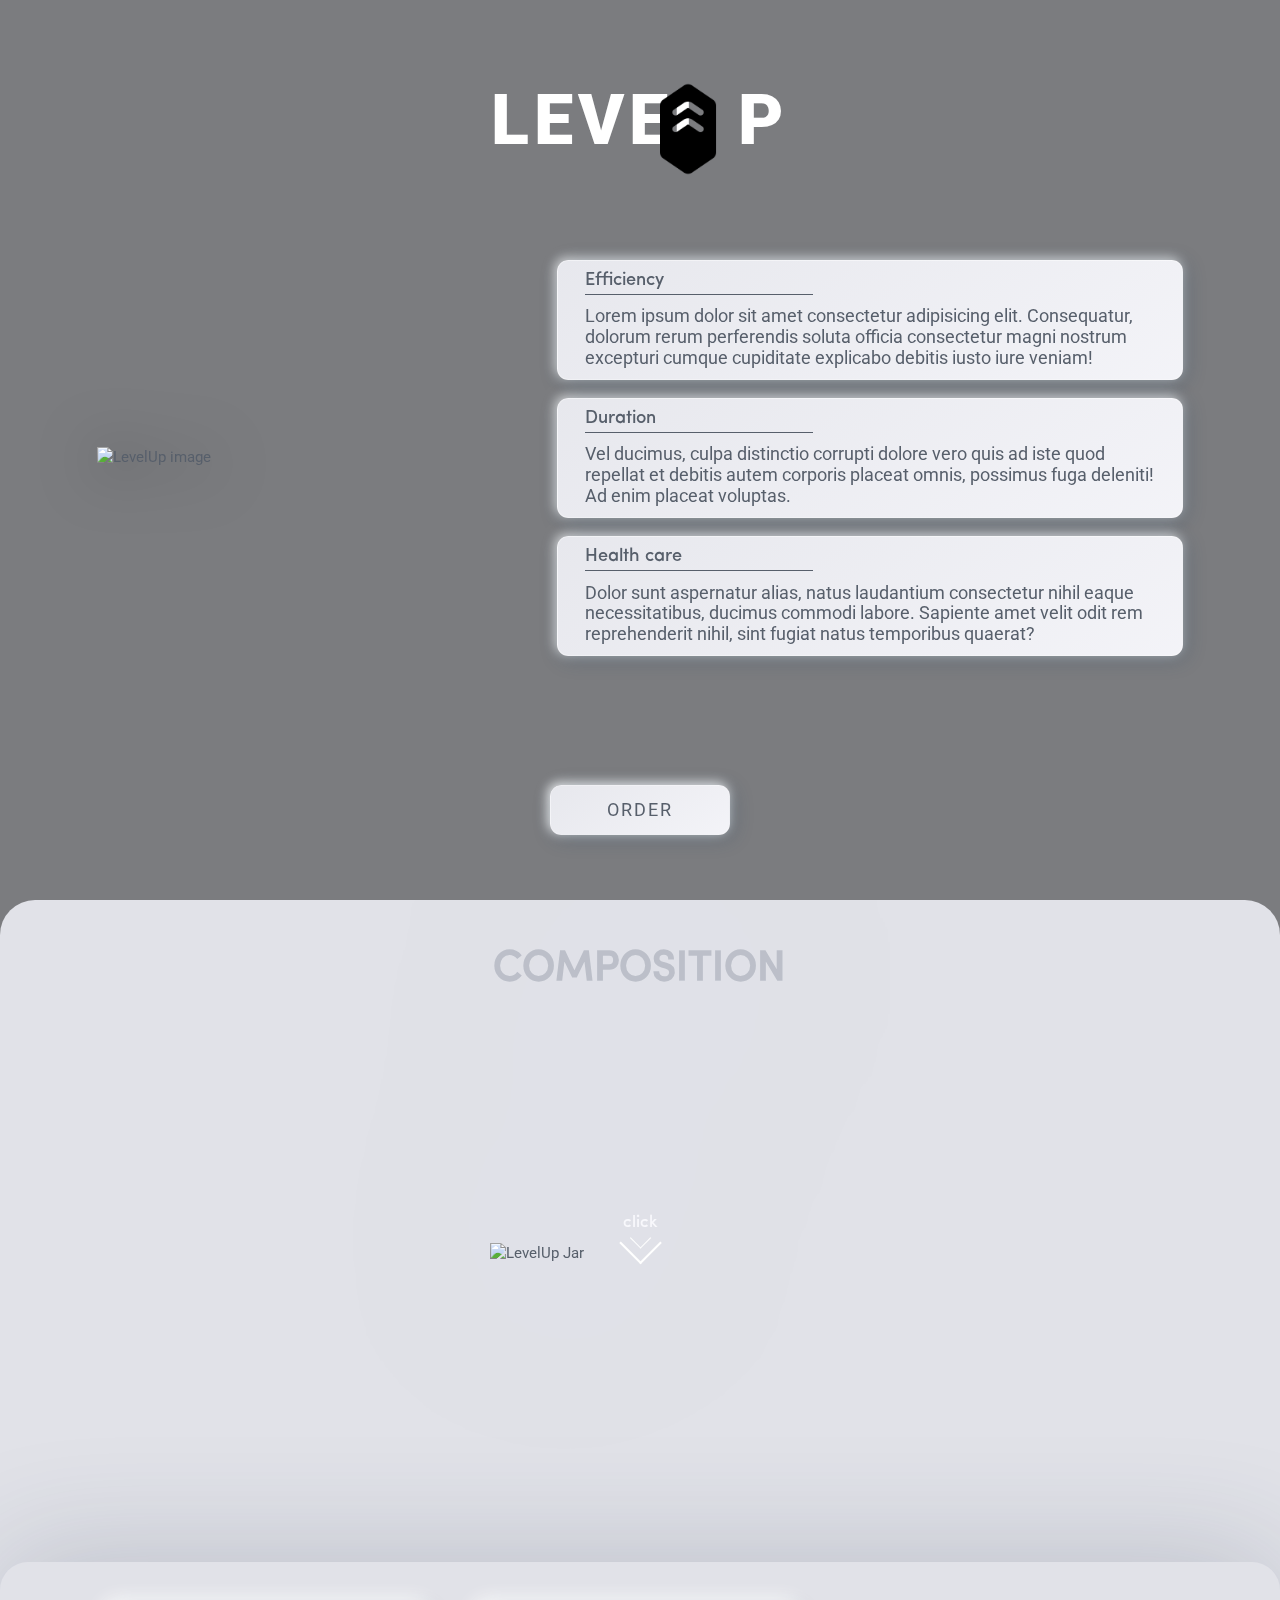
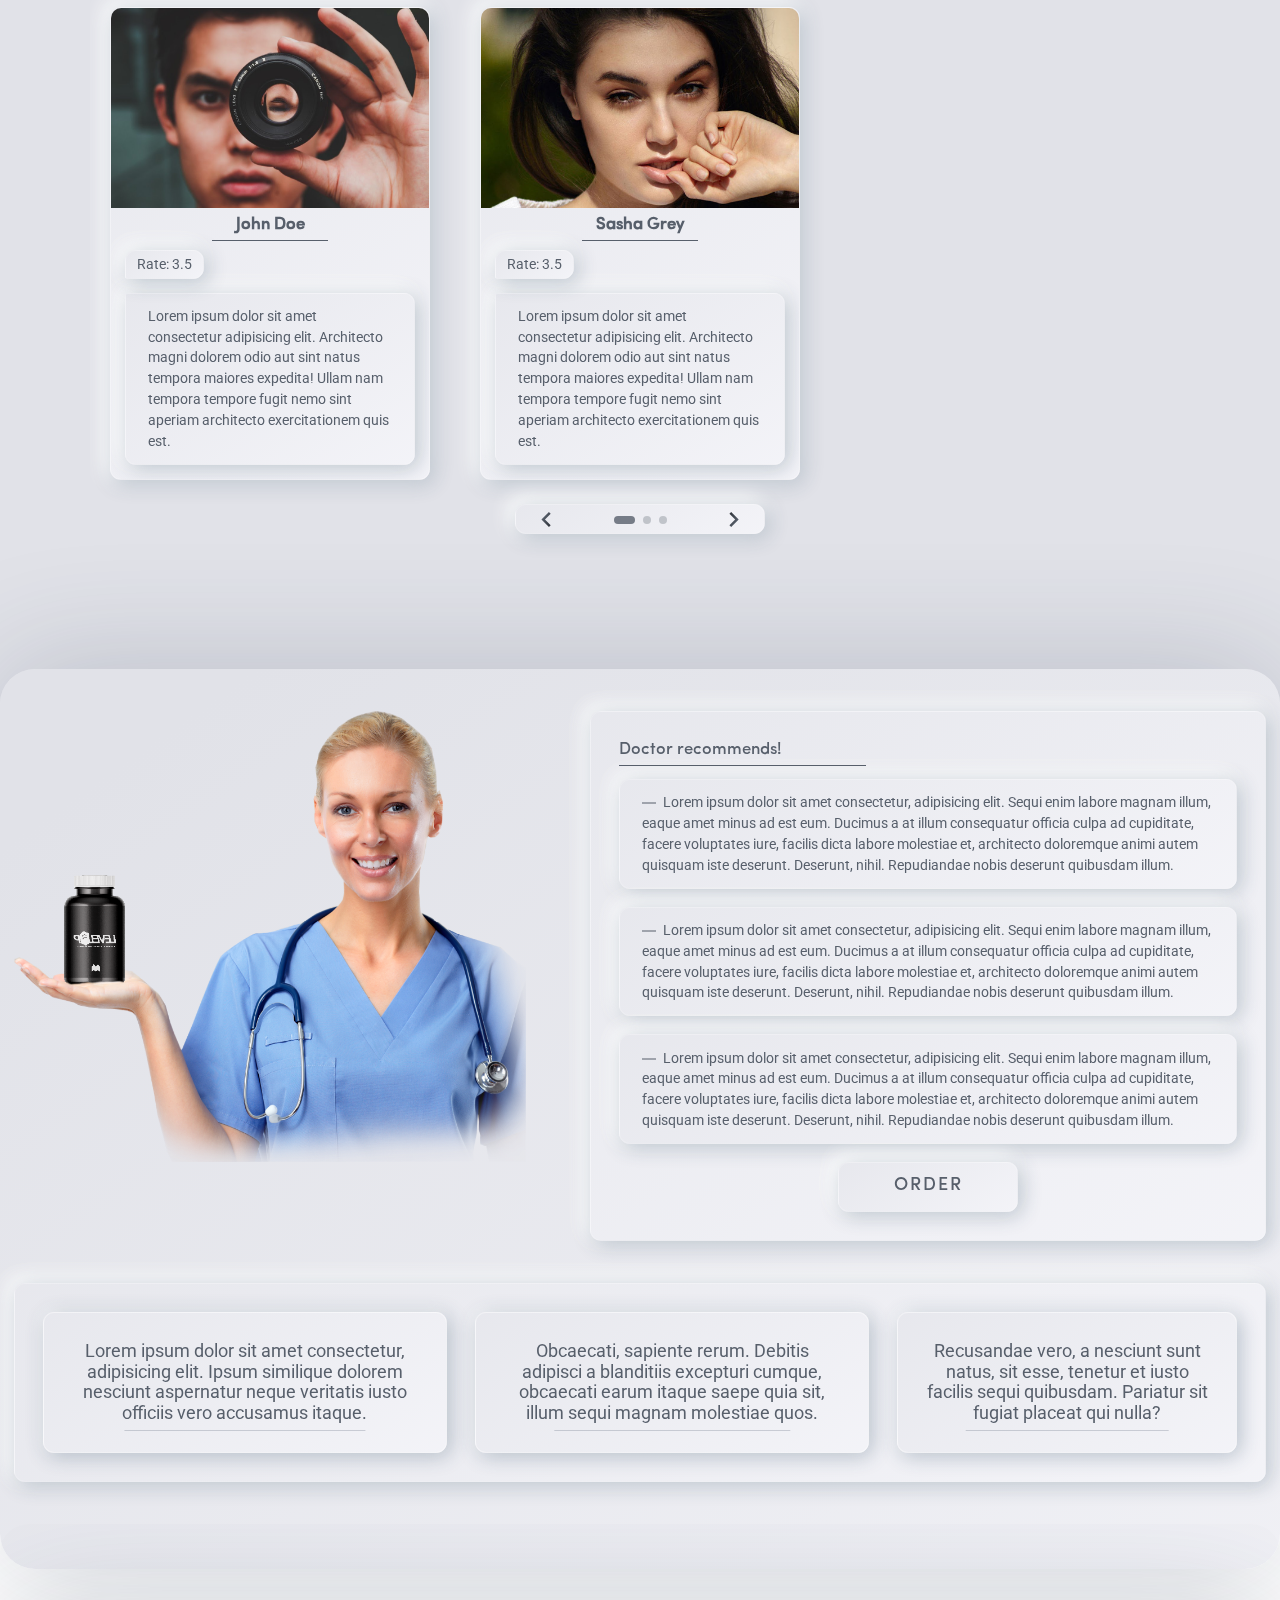
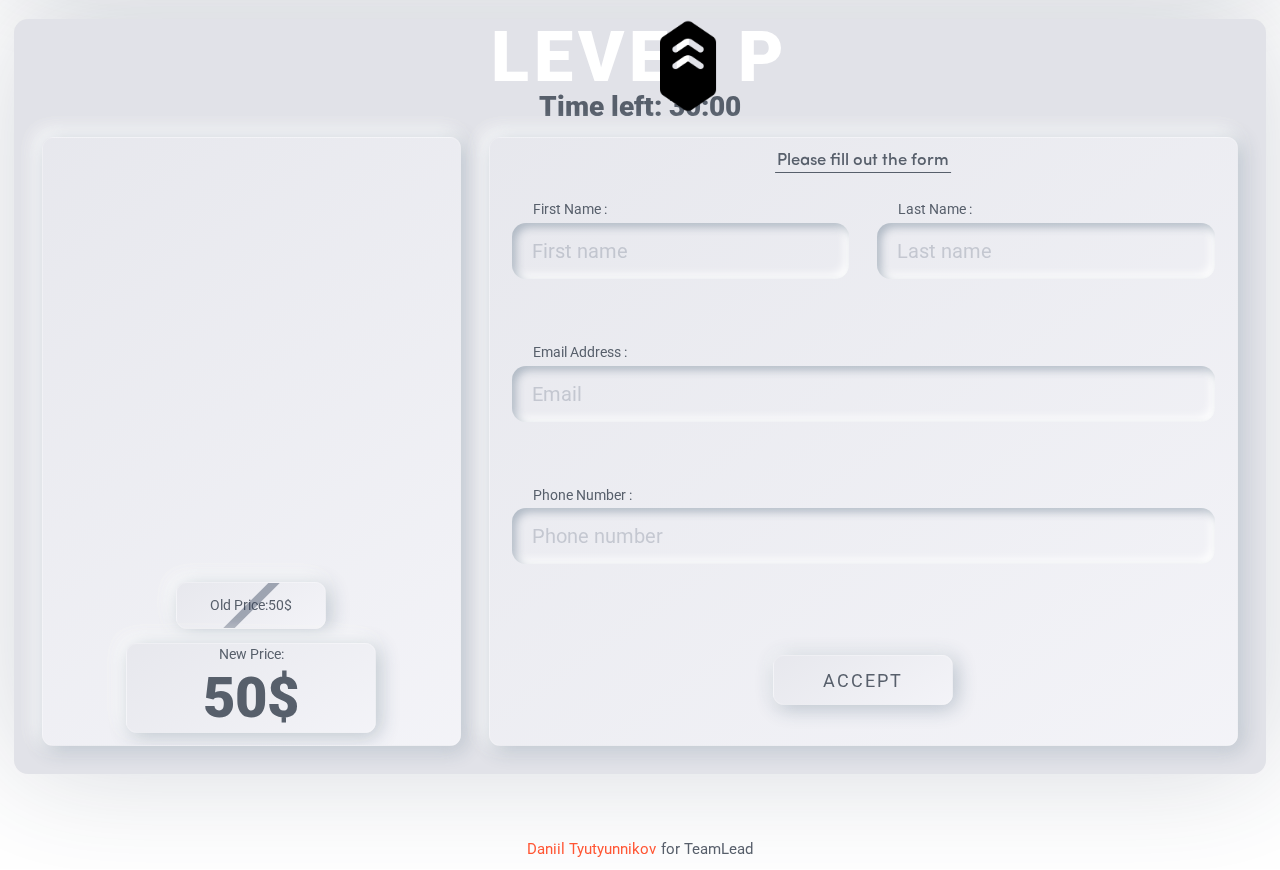
==== commit 9eff8766: "Add files via upload" ====
--- a/index.html
+++ b/index.html
@@ -28,19 +28,26 @@
       <div class="promo__content">
         <img src="img/jar1.png" alt="LevelUp image" class="promo__photo">
         <div class="promo__info">
+          <div class="promo__mobile mobile mobile-nav">
+            <ul class="mobile-nav__tabs">
+              <li class="mobile-nav__trigger active" rel="tab1">Efficiency</li>
+              <li class="mobile-nav__trigger" rel="tab2">Duration</li>
+              <li class="mobile-nav__trigger" rel="tab3">Health care</li>
+            </ul>
+          </div>
           <ul class="promo__list">
-            <li class="promo__item">
+            <li class="promo__item" id="tab1">
               <h3 class="promo__subtitle">Efficiency</h3>
               <p class="promo__text">Lorem ipsum dolor sit amet consectetur adipisicing elit. Consequatur, dolorum rerum
                 perferendis soluta officia consectetur magni nostrum excepturi cumque cupiditate explicabo debitis iusto
                 iure veniam!</p>
             </li>
-            <li class="promo__item">
+            <li class="promo__item" id="tab2">
               <h3 class="promo__subtitle">Duration</h3>
               <p class="promo__text">Vel ducimus, culpa distinctio corrupti dolore vero quis ad iste quod repellat et
                 debitis autem corporis placeat omnis, possimus fuga deleniti! Ad enim placeat voluptas.</p>
             </li>
-            <li class="promo__item">
+            <li class="promo__item" id="tab3">
               <h3 class="promo__subtitle">Health care</h3>
               <p class="promo__text">Dolor sunt aspernatur alias, natus laudantium consectetur nihil eaque
                 necessitatibus, ducimus commodi labore. Sapiente amet velit odit rem reprehenderit nihil, sint fugiat
@@ -58,48 +65,43 @@
         <div class="composition__image">
           <img src="img/jar1.png" alt="LevelUp Jar">
           <div class="composition__trigger"></div>
-        </div>
-        <div class="composition__item composition-item item-1 -hidden -bottom">
-          <div class="composition-item__image"></div>
-          <h4 class="composition-item__name">Sildenafil</h4>
-          <p class="composition-item__text">Lorem ipsum, dolor sit amet consectetur adipisicing elit. Repudiandae,
-            maxime?</p>
-        </div>
-        <div class="composition__item composition-item item-2 -hidden -center">
-          <div class="composition-item__image"></div>
-          <h4 class="composition-item__name">Stiarat magnesium</h4>
-          <p class="composition-item__text">Lorem ipsum, dolor sit amet consectetur adipisicing elit. Accusamus
-            assumenda perferendis molestias debitis quos, incidunt molestiae praesentium deserunt.</p>
-        </div>
-        <div class="composition__item composition-item item-3 -hidden -top">
-          <div class="composition-item__image"></div>
-          <h4 class="composition-item__name">Cellulose</h4>
-          <p class="composition-item__text">Lorem ipsum dolor sit amet consectetur adipisicing elit. Deleniti quo
-            cupiditate voluptatum!</p>
-        </div>
-        <div class="composition__item composition-item item-4 -hidden -bottom">
-          <div class="composition-item__image"></div>
-          <h4 class="composition-item__name">Calcium hydrophosphate</h4>
-          <p class="composition-item__text">Lorem ipsum dolor sit amet consectetur adipisicing elit. Consequatur dolor
-            voluptatum aperiam labore eligendi et neque?</p>
-        </div>
-        <div class="composition__item composition-item item-5 -hidden -center">
-          <div class="composition-item__image"></div>
-          <h4 class="composition-item__name">Sodium cruscarmallosa</h4>
-          <p class="composition-item__text">Lorem ipsum dolor sit amet consectetur adipisicing elit. Quidem accusamus
-            ullam vero odio quo magni officia ad nihil officiis!</p>
-        </div>
-        <div class="composition__item composition-item item-6 -hidden -top">
-          <div class="composition-item__image"></div>
-          <h4 class="composition-item__name">Oxxxymoron</h4>
-          <p class="composition-item__text">Lorem ipsum dolor sit amet consectetur, adipisicing elit. Necessitatibus!
-          </p>
+          <div class="composition__tip">
+            <div class="composition__arrow"></div>
+          </div>
+        </div>
+        <div class="composition__row row-1">
+          <div class="composition__item composition-item item-1 -hidden -bottom">
+            <div class="composition-item__image"></div>
+            <h4 class="composition-item__name">Sildenafil</h4>
+          </div>
+          <div class="composition__item composition-item item-2 -hidden -center">
+            <div class="composition-item__image"></div>
+            <h4 class="composition-item__name">Magnesium</h4>
+          </div>
+          <div class="composition__item composition-item item-3 -hidden -top">
+            <div class="composition-item__image"></div>
+            <h4 class="composition-item__name">Cellulose</h4>
+          </div>
+        </div>
+        <div class="composition__row row-2">
+          <div class="composition__item composition-item item-4 -hidden -bottom">
+            <div class="composition-item__image"></div>
+            <h4 class="composition-item__name">Hydrophosphate</h4>
+          </div>
+          <div class="composition__item composition-item item-5 -hidden -center">
+            <div class="composition-item__image"></div>
+            <h4 class="composition-item__name">Cruscarmallosa</h4>
+          </div>
+          <div class="composition__item composition-item item-6 -hidden -top">
+            <div class="composition-item__image"></div>
+            <h4 class="composition-item__name">Oxxxymoron</h4>
+          </div>
         </div>
       </div>
     </div>
   </section>
   <section class="reviews-section section reviews">
-    <div class="reviews__conatiner container">
+    <div class="reviews__container container">
       <div class="reviews__content swiper reviews-swiper">
         <div class="swiper-wrapper ">
           <div class="swiper__card swiper-card swiper-slide">
@@ -229,14 +231,14 @@
               <p class="form-element__title">Email Address :</p>
               <p class="form-element__tip">Tip: example@gmail.com</p>
             </div>
-            <input placeholder="Last name" type="email" class="order__mail">
+            <input placeholder="Email" type="email" class="order__mail">
           </div>
           <div class="form__element form-element">
             <div class="form-element__text">
               <p class="form-element__title">Phone Number :</p>
               <p class="form-element__tip">Tip: 8-800-555-35-35</p>
             </div>
-            <input placeholder="Last name" type="tel" class="order__phone">
+            <input placeholder="Phone number" type="tel" class="order__phone">
           </div>
           <button type="submit" class="btn form-btn">Accept</button>
         </form>
@@ -252,7 +254,11 @@
   </div>
 </footer>
 
-  <script src="js/leader-line.min.js"></script>
+<script
+  src="https://code.jquery.com/jquery-3.6.1.min.js"
+  integrity="sha256-o88AwQnZB+VDvE9tvIXrMQaPlFFSUTR+nldQm1LuPXQ="
+  crossorigin="anonymous"></script>
+<script src="js/leader-line.min.js"></script>
   <script src="https://cdn.jsdelivr.net/npm/swiper/swiper-bundle.min.js"></script>
   <script src="js/app.min.js"></script>
 </body>
--- a/css/style.min.css
+++ b/css/style.min.css
@@ -128,6 +128,44 @@
     animation-timing-function: ease-out;
   }
 }
+@keyframes hb {
+  from {
+    -webkit-transform: scale(1) translateX(-50%);
+    transform: scale(1) translateX(-50%);
+    -webkit-transform-origin: center center;
+    transform-origin: center center;
+    -webkit-animation-timing-function: ease-out;
+    animation-timing-function: ease-out;
+  }
+  10% {
+    -webkit-transform: scale(0.91) translateX(-50%);
+    transform: scale(0.91) translateX(-50%);
+    transform-origin: center center;
+    -webkit-animation-timing-function: ease-in;
+    animation-timing-function: ease-in;
+  }
+  17% {
+    -webkit-transform: scale(0.98) translateX(-50%);
+    transform: scale(0.98) translateX(-50%);
+    transform-origin: center center;
+    -webkit-animation-timing-function: ease-out;
+    animation-timing-function: ease-out;
+  }
+  33% {
+    -webkit-transform: scale(0.87) translateX(-50%);
+    transform: scale(0.87) translateX(-50%);
+    transform-origin: center center;
+    -webkit-animation-timing-function: ease-in;
+    animation-timing-function: ease-in;
+  }
+  45% {
+    -webkit-transform: scale(1) translateX(-50%);
+    transform: scale(1) translateX(-50%);
+    transform-origin: center center;
+    -webkit-animation-timing-function: ease-out;
+    animation-timing-function: ease-out;
+  }
+}
 @keyframes heartbeat {
   from {
     -webkit-transform: scale(1);
@@ -162,8 +200,18 @@
     animation-timing-function: ease-out;
   }
 }
+@keyframes arrow {
+  0% {
+    opacity: 1;
+  }
+  100% {
+    opacity: 0;
+    transform: translate(-5px, -5px);
+  }
+}
 .container {
   max-width: 1440px;
+  height: 100%;
   width: 100%;
   margin-inline: auto;
   padding-inline: 1rem;
@@ -196,34 +244,36 @@
   transition: all 0.1s ease-in-out 0s;
 }
 
-li {
-  z-index: 10;
-  border-radius: 0.8rem;
-  font-size: clamp(0.8rem, 2vw, 1.3rem);
-  color: #575f6b;
-  padding-block: clamp(0.5em, 0.8vw, 0.8em);
-  padding-inline: clamp(1em, 3vw, 1.5em);
-  background: linear-gradient(-35deg, #f8f8fc -40%, #e1e2e8 150%);
-  box-shadow: rgba(36, 65, 93, 0.3) 3px 3px 20px, rgba(255, 255, 255, 0.8) -2px -2px 12px;
-  border: 1px rgba(255, 255, 255, 0.4) solid;
-}
-li h3 {
-  font-family: "Sofia";
-  font-size: clamp(1rem, 2vw, 1.3rem);
-  position: relative;
-}
-li h3::before {
-  content: "";
-  position: absolute;
-  display: block;
-  width: 40%;
-  height: 1px;
-  bottom: -15%;
-  background-color: #575f6b;
-}
-
+@media (min-width: 767.98px) {
+  li {
+    z-index: 10;
+    border-radius: 0.8rem;
+    font-size: clamp(0.8rem, 2vw, 1.3rem);
+    color: #575f6b;
+    padding-block: clamp(0.5em, 0.8vw, 0.8em);
+    padding-inline: clamp(1em, 3vw, 1.5em);
+    background: linear-gradient(-35deg, #f8f8fc -40%, #e1e2e8 150%);
+    box-shadow: rgba(36, 65, 93, 0.3) 3px 3px 20px, rgba(255, 255, 255, 0.8) -2px -2px 12px;
+    border: 1px rgba(255, 255, 255, 0.4) solid;
+  }
+  li h3 {
+    font-family: "Sofia";
+    font-size: clamp(1rem, 2vw, 1.3rem);
+    position: relative;
+  }
+  li h3::before {
+    content: "";
+    position: absolute;
+    display: block;
+    width: 40%;
+    height: 1px;
+    bottom: -15%;
+    background-color: #575f6b;
+  }
+}
 .leader-line {
-  z-index: 10;
+  z-index: 9;
+  /* position: relative !important;  */
 }
 
 body {
@@ -262,10 +312,6 @@
 }
 
 .main {
-  /* background: $bgRight; */
-  /* background: rgba(225, 226, 232, 0.7); */
-  /* backdrop-filter: blur(8px); */
-  /* box-shadow: rgba(0, 0, 0, 0.37) 0px 0px 80px; */
   /* ----------------------------------------------
    * Generated by Animista on 2022-10-8 1:48:15
    * Licensed under FreeBSD License.
@@ -322,6 +368,9 @@
   align-items: center;
   position: relative;
 }
+.main .promo .mobile {
+  display: none;
+}
 .main .promo__container {
   display: flex;
   flex-direction: column;
@@ -392,7 +441,7 @@
   /* padding: clamp(1.5rem, 2vw, 3rem); */
   display: flex;
   max-width: 50%;
-  gap: clamp(1rem, 2vh, 2rem);
+  gap: clamp(0.4rem, 1vh, 2rem);
   flex-direction: column;
   align-items: center;
   justify-content: space-between;
@@ -409,6 +458,74 @@
   padding-top: clamp(0.6em, 1.8vw, 0.8em);
 }
 @media (max-width: 767.98px) {
+  .main .promo__info {
+    z-index: 10;
+    border-radius: 0.8rem;
+    font-size: 1rem;
+    color: #575f6b;
+    padding-block: calc(clamp(0.6em, 1.8vw, 0.8em) + 1px);
+    padding-inline: calc(clamp(1em, 3vw, 1.5em) + 1px);
+    background: linear-gradient(-35deg, #f8f8fc -40%, #e1e2e8 150%);
+    box-shadow: rgba(36, 65, 93, 0.3) 3px 3px 20px, rgb(255, 255, 255) -4px -4px 20px, rgb(255, 255, 255) -4px -4px 20px;
+    border: 1px rgba(255, 255, 255, 0.2) solid;
+    /* p { */
+    /*   margin-block: clamp(1rem, 2vh, 2rem); */
+    /* } */
+  }
+  .main .promo__info h3 {
+    font-size: 1.2rem;
+    font-family: "Rubik";
+    letter-spacing: 1px;
+    position: relative;
+  }
+  .main .promo__info h3::before {
+    content: "";
+    position: absolute;
+    display: block;
+    width: 40%;
+    height: 1px;
+    bottom: -25%;
+    background-color: #575f6b;
+  }
+  .main .promo__subtitle {
+    display: none;
+  }
+  .main .promo .mobile-nav {
+    display: block;
+    width: 100%;
+    align-self: start;
+  }
+  .main .promo .mobile-nav__tabs {
+    display: flex;
+    position: relative;
+    width: 100%;
+    justify-content: space-between;
+  }
+  .main .promo .mobile-nav__tabs.slide-1::after {
+    left: 50%;
+  }
+  .main .promo .mobile-nav__tabs.slide-2::after {
+    left: 83.5%;
+  }
+  .main .promo .mobile-nav__tabs::after {
+    content: "";
+    position: absolute;
+    height: 100%;
+    width: 100px;
+    top: 0;
+    left: 16.5%;
+    transform: translateX(-50%);
+    color: rgba(39, 56, 80, 0.2);
+    border-radius: 3rem;
+    box-shadow: rgba(36, 65, 93, 0.3) 0px 0px 0px, rgb(255, 255, 255) 0px 0px 0px, rgb(255, 255, 255) 0px 0px 0px, inset rgba(36, 65, 93, 0.3) 4px 4px 8px, inset rgb(255, 255, 255) -4px -4px 10px;
+    border: 0px rgba(225, 226, 232, 0) solid;
+    transition: all 0.1s ease-in-out 0s;
+  }
+  .main .promo .mobile-nav__tabs li {
+    padding: 0.4em;
+    flex: 1 1 33.3%;
+    text-align: center;
+  }
   .main .promo__container {
     justify-content: space-evenly;
   }
@@ -436,6 +553,8 @@
   .main .promo__info {
     max-width: 100%;
     z-index: 999;
+    min-height: 30%;
+    justify-content: start;
   }
 }
 .main .composition {
@@ -443,9 +562,11 @@
   z-index: 9;
   border-radius: 2.5rem 2.5rem 0 0;
   margin-top: -5vh;
-  margin-bottom: -5vh;
-  position: relative;
-  height: 105vh;
+  margin-bottom: -10vh;
+  position: relative;
+  min-height: 60vh;
+  height: initial !important;
+  padding-block: 5vh 10vh;
 }
 .main .composition .item-1 {
   transition: opacity 0.2s ease-in 0.75s, box-shadow 0.6s ease-in 1.25s !important;
@@ -466,23 +587,37 @@
   transition: opacity 0.2s ease-in 1.75s, box-shadow 0.6s ease-in 2.25s !important;
 }
 .main .composition__content {
-  display: grid;
-  height: 100vh;
-  grid-template-columns: 1fr 40% 1fr;
-  place-items: center;
-  column-gap: 10px;
-  grid-auto-flow: column;
+  min-height: 50vh;
+  display: flex;
+  justify-content: space-evenly;
+  padding-block: 15px;
 }
 .main .composition__image {
-  grid-column: 2/3;
-  grid-row: 1/4;
   row-gap: 2rem;
-  width: 100%;
+  width: 30%;
   filter: drop-shadow(5px 5px 120px rgba(36, 65, 93, 0.7));
   position: relative;
   display: flex;
   align-items: center;
   justify-content: center;
+  order: 2;
+}
+.main .composition__image::before {
+  content: "composition";
+  position: absolute;
+  z-index: 9999;
+  top: 0;
+  left: 50%;
+  transform: translateX(-50%);
+  font-size: 3rem;
+  text-transform: uppercase;
+  font-family: Sofia;
+  /* color: $bgLeft; */
+  /* text-shadow: 2px 2px 5px $fontDark; */
+  font-weight: 900;
+  color: rgba(39, 56, 80, 0.2);
+  text-shadow: rgba(36, 65, 93, 0.3) 0px 0px 0px, rgb(255, 255, 255) 0px 0px 0px, rgb(255, 255, 255) 0px 0px 0px, inset rgba(36, 65, 93, 0.3) 2px 2px 4px, inset rgb(255, 255, 255) -2px -2px 5px;
+  border: 0px rgba(225, 226, 232, 0) solid;
 }
 .main .composition__image img {
   width: 80%;
@@ -490,16 +625,82 @@
   position: relative;
   object-fit: contain;
 }
-.main .composition__trigger {
-  position: absolute;
-  border: 1px red solid;
+.main .composition__tip {
+  position: absolute;
   width: 70%;
   height: 15%;
   top: 58%;
   left: 50%;
   transform: translate(-50%, -50%);
   cursor: pointer !important;
+  opacity: 1;
+}
+.main .composition__tip::after {
+  content: "click";
+  position: absolute;
+  top: -50%;
+  left: 50%;
+  transform: translateX(-50%);
+  font-family: Sofia;
+  font-size: 1.2rem;
+  color: #f8f8fc;
+}
+.main .composition__arrow {
+  position: absolute;
+  width: 30px;
+  height: 30px;
+  top: -10%;
+  margin: -20px 0 0 -20px;
+  transform: rotate(45deg);
+  border-left: none;
+  border-top: none;
+  border-right: 2px #fff solid;
+  border-bottom: 2px #fff solid;
+  left: 52%;
+}
+.main .composition__arrow::before {
+  content: "";
+  position: absolute;
+  left: 50%;
+  width: 15px;
+  height: 15px;
+  top: 50%;
+  margin: -10px 0 0 -10px;
+  border-left: none;
+  border-top: none;
+  border-right: 1px #fff solid;
+  border-bottom: 1px #fff solid;
+  animation-duration: 2s;
+  animation-iteration-count: infinite;
+  animation-name: arrow;
+}
+.main .composition__trigger {
+  position: absolute;
+  border: 1px red solid;
+  width: 70%;
+  z-index: 999;
+  height: 15%;
+  top: 58%;
+  left: 50%;
+  transform: translate(-50%, -50%);
+  cursor: pointer !important;
   opacity: 0;
+}
+.main .composition__row {
+  display: flex;
+  flex-direction: column;
+  justify-content: space-evenly;
+  align-items: end;
+  gap: 3vh;
+  width: 35%;
+  max-width: 150px;
+  max-height: 80%;
+}
+.main .composition__row.row-1 {
+  order: 1;
+}
+.main .composition__row.row-2 {
+  order: 3;
 }
 .main .composition-item {
   z-index: 10;
@@ -514,14 +715,15 @@
   /* p { */
   /*   margin-block: clamp(1rem, 2vh, 2rem); */
   /* } */
-  display: grid;
-  justify-content: start;
-  position: relative;
   align-items: center;
-  grid-template-columns: 20% 1fr;
-  grid-template-rows: 20% 1fr;
-  column-gap: 1.5rem;
-  padding: calc(clamp(0.3em, 1.4vw, 0.5em) + 1px);
+  justify-content: center;
+  display: flex;
+  flex-direction: column;
+  padding: clamp(0.3em, 1.4vw, 0.5em);
+  width: 100%;
+  flex: 0 1 auto;
+  z-index: 99999999;
+  text-align: center;
 }
 .main .composition-item h3 {
   font-size: 1.2rem;
@@ -545,7 +747,7 @@
 .main .composition-item__image {
   position: relative;
   background: #e1e2e8;
-  flex: 0 0 auto;
+  flex: 1 1 auto;
   z-index: 10;
   border-radius: 0.8rem;
   font-size: 1rem;
@@ -563,8 +765,7 @@
   aspect-ratio: 1;
   display: block;
   border-radius: 50%;
-  grid-row: 1/3;
-  grid-column: 1/2;
+  margin-bottom: clamp(0.3em, 1.4vw, 0.5em);
 }
 .main .composition-item__image h3 {
   font-size: 1.2rem;
@@ -596,19 +797,7 @@
 }
 .main .composition-item__name {
   font-weight: 900;
-  /* font-size: 1.2rem; */
-  /* font-family: "Rubik"; */
-  /* letter-spacing: 1px; */
-  position: relative;
-}
-.main .composition-item__name::before {
-  content: "";
-  position: absolute;
-  display: block;
-  width: 80%;
-  height: 1px;
-  bottom: -25%;
-  background-color: #575f6b;
+  position: relative;
 }
 .main .composition-item__text {
   font-size: 10px;
@@ -622,89 +811,68 @@
 .main .-bottom {
   align-self: end;
 }
-@media (max-width: 997.98px) {
+@media (max-width: 767.98px) {
   .main .composition__content {
-    grid-template-columns: 1fr repeat(4, 10%) 1fr;
-    grid-template-rows: 25% 50% 25%;
-    /* height: 30%; */
-  }
-  .main .composition__image {
-    grid-column: 2/6;
-    grid-row: 2/3;
+    flex-direction: column;
     justify-content: center;
     align-items: center;
   }
-  .main .composition-item {
-    text-align: center;
-  }
-  .main .composition-item__image {
-    max-width: 50px;
-  }
-  .main .composition .item-1 {
-    grid-column: 1/4;
-    grid-row: 1/2;
-    justify-self: end;
-    align-self: end;
-    display: flex;
-    flex-direction: column;
-  }
-  .main .composition .item-2 {
-    grid-column: 4/7;
-    grid-row: 1/2;
-    justify-self: start;
-    align-self: end;
-    display: flex;
-    flex-direction: column;
-  }
-  .main .composition .item-3 {
-    grid-column: 5/7;
-    grid-row: 2/3;
-    justify-self: start;
-    align-self: center;
-    display: flex;
-    flex-direction: column;
-  }
-  .main .composition .item-4 {
-    grid-column: 4/7;
-    grid-row: 3/4;
-    justify-self: start;
-    align-self: start;
-    display: flex;
-    flex-direction: column;
-  }
-  .main .composition .item-5 {
-    grid-column: 1/4;
-    grid-row: 3/4;
-    justify-self: end;
-    align-self: start;
-    display: flex;
-    flex-direction: column;
-  }
-  .main .composition .item-6 {
-    grid-column: 1/3;
-    grid-row: 2/3;
-    justify-self: end;
-    align-self: center;
-    display: flex;
-    flex-direction: column;
+  .main .composition__item {
+    max-width: 150px;
+    width: 30%;
+  }
+  .main .composition__row {
+    flex-direction: row;
+    width: 100%;
+    gap: 2vw;
+    /* width: 25vw; */
+    max-width: 100%;
+    justify-content: space-between;
+    position: relative;
+    z-index: 99;
+  }
+  .main .composition__row.row-1 {
+    align-items: center;
+    /* justify-content: space-around; */
+    order: 1;
+    margin-bottom: 3vh;
+  }
+  .main .composition__row.row-2 {
+    align-items: center;
+    /* justify-content: space-around; */
+    order: 2;
+  }
+  .main .composition__image {
+    order: 3;
+  }
+  .main .composition__image::before {
+    top: 75%;
+    visibility: hidden;
+    transform: translate(-50%, -50%);
   }
 }
 .main .reviews {
   background-color: #e1e2e8;
-  height: 90vh;
+  min-height: 60vh !important;
+  height: initial;
   width: 100%;
-  margin-bottom: -10vh;
-  border-radius: 2rem;
+  margin-bottom: -5vh;
+  border-radius: 2rem 2rem 0 0;
   box-shadow: rgba(39, 56, 80, 0.2) 0px -5px 125px;
 }
 .main .reviews__container {
   padding-bottom: 10vh;
+  padding-inline: 0 !important;
 }
 .main .reviews .swiper {
   width: 100%;
+  max-width: 1100px;
   height: 100%;
-  padding-block: 100px !important;
-  padding-inline: 1em;
+  padding-block: 5vh 10vh !important;
+  display: flex;
+  flex-direction: column;
+  align-items: center;
+  justify-content: center;
 }
 .main .reviews .swiper__navi {
   display: flex;
@@ -712,7 +880,7 @@
   margin-top: 25px;
   justify-content: space-between;
   align-items: center;
-  width: 300px;
+  width: 250px;
   height: 30px;
   z-index: 10;
   border-radius: 0.8rem;
@@ -748,6 +916,7 @@
   width: 50px;
   height: 15px;
   padding-inline: 30px;
+  cursor: pointer;
 }
 .main .reviews .swiper__left {
   background: url(../img/arrow-left.svg) center/contain no-repeat;
@@ -787,7 +956,7 @@
   /* p { */
   /*   margin-block: clamp(1rem, 2vh, 2rem); */
   /* } */
-  border-radius: 2rem;
+  border-radius: 0.8rem;
   width: 100% !important;
   padding: 0;
   overflow: hidden;
@@ -818,7 +987,6 @@
 }
 .main .reviews .swiper-card__name {
   font-size: 1.2rem;
-  /* letter-spacing: 1px; */
   text-align: center;
   font-family: Sofia;
   font-weight: 900;
@@ -885,6 +1053,7 @@
   /*   margin-block: clamp(1rem, 2vh, 2rem); */
   /* } */
   border-radius: 0.2em 0.8em 0.8em 0.8em;
+  font-size: clamp(0.8rem, 2vw, 1rem) !important;
 }
 .main .reviews .swiper-card__comment h3 {
   font-size: 1.2rem;
@@ -900,6 +1069,11 @@
   height: 1px;
   bottom: -25%;
   background-color: #575f6b;
+}
+@media (max-width: 380px) {
+  .main .swiper {
+    padding-inline: 15px !important;
+  }
 }
 .main .doctor {
   background: linear-gradient(-35deg, #f8f8fc -50%, #e1e2e8 90%);
@@ -1118,6 +1292,44 @@
     animation-timing-function: ease-out;
   }
 }
+@keyframes hb {
+  from {
+    -webkit-transform: scale(1) translateX(-50%);
+    transform: scale(1) translateX(-50%);
+    -webkit-transform-origin: center center;
+    transform-origin: center center;
+    -webkit-animation-timing-function: ease-out;
+    animation-timing-function: ease-out;
+  }
+  10% {
+    -webkit-transform: scale(0.91) translateX(-50%);
+    transform: scale(0.91) translateX(-50%);
+    transform-origin: center center;
+    -webkit-animation-timing-function: ease-in;
+    animation-timing-function: ease-in;
+  }
+  17% {
+    -webkit-transform: scale(0.98) translateX(-50%);
+    transform: scale(0.98) translateX(-50%);
+    transform-origin: center center;
+    -webkit-animation-timing-function: ease-out;
+    animation-timing-function: ease-out;
+  }
+  33% {
+    -webkit-transform: scale(0.87) translateX(-50%);
+    transform: scale(0.87) translateX(-50%);
+    transform-origin: center center;
+    -webkit-animation-timing-function: ease-in;
+    animation-timing-function: ease-in;
+  }
+  45% {
+    -webkit-transform: scale(1) translateX(-50%);
+    transform: scale(1) translateX(-50%);
+    transform-origin: center center;
+    -webkit-animation-timing-function: ease-out;
+    animation-timing-function: ease-out;
+  }
+}
 @keyframes heartbeat {
   from {
     -webkit-transform: scale(1);
@@ -1150,6 +1362,15 @@
     transform: scale(1);
     -webkit-animation-timing-function: ease-out;
     animation-timing-function: ease-out;
+  }
+}
+@keyframes arrow {
+  0% {
+    opacity: 1;
+  }
+  100% {
+    opacity: 0;
+    transform: translate(-5px, -5px);
   }
 }
 .main .order {
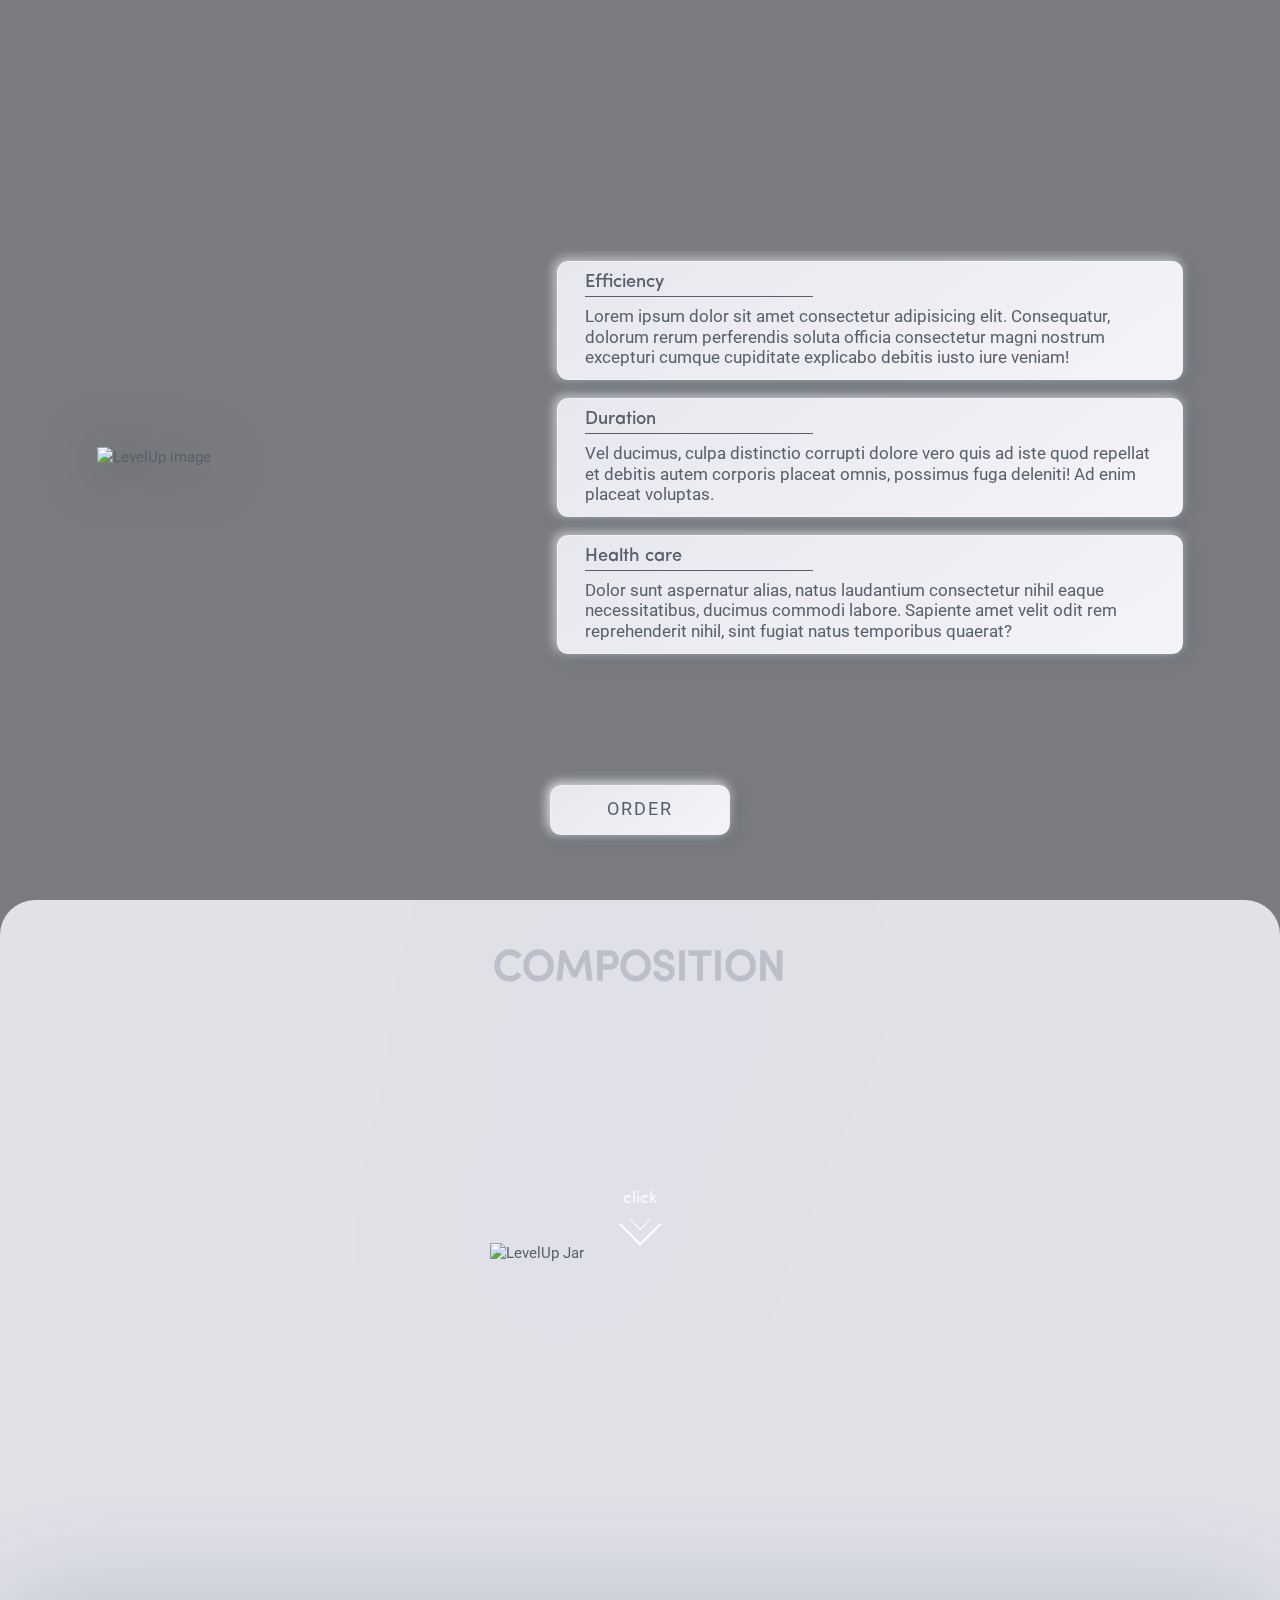
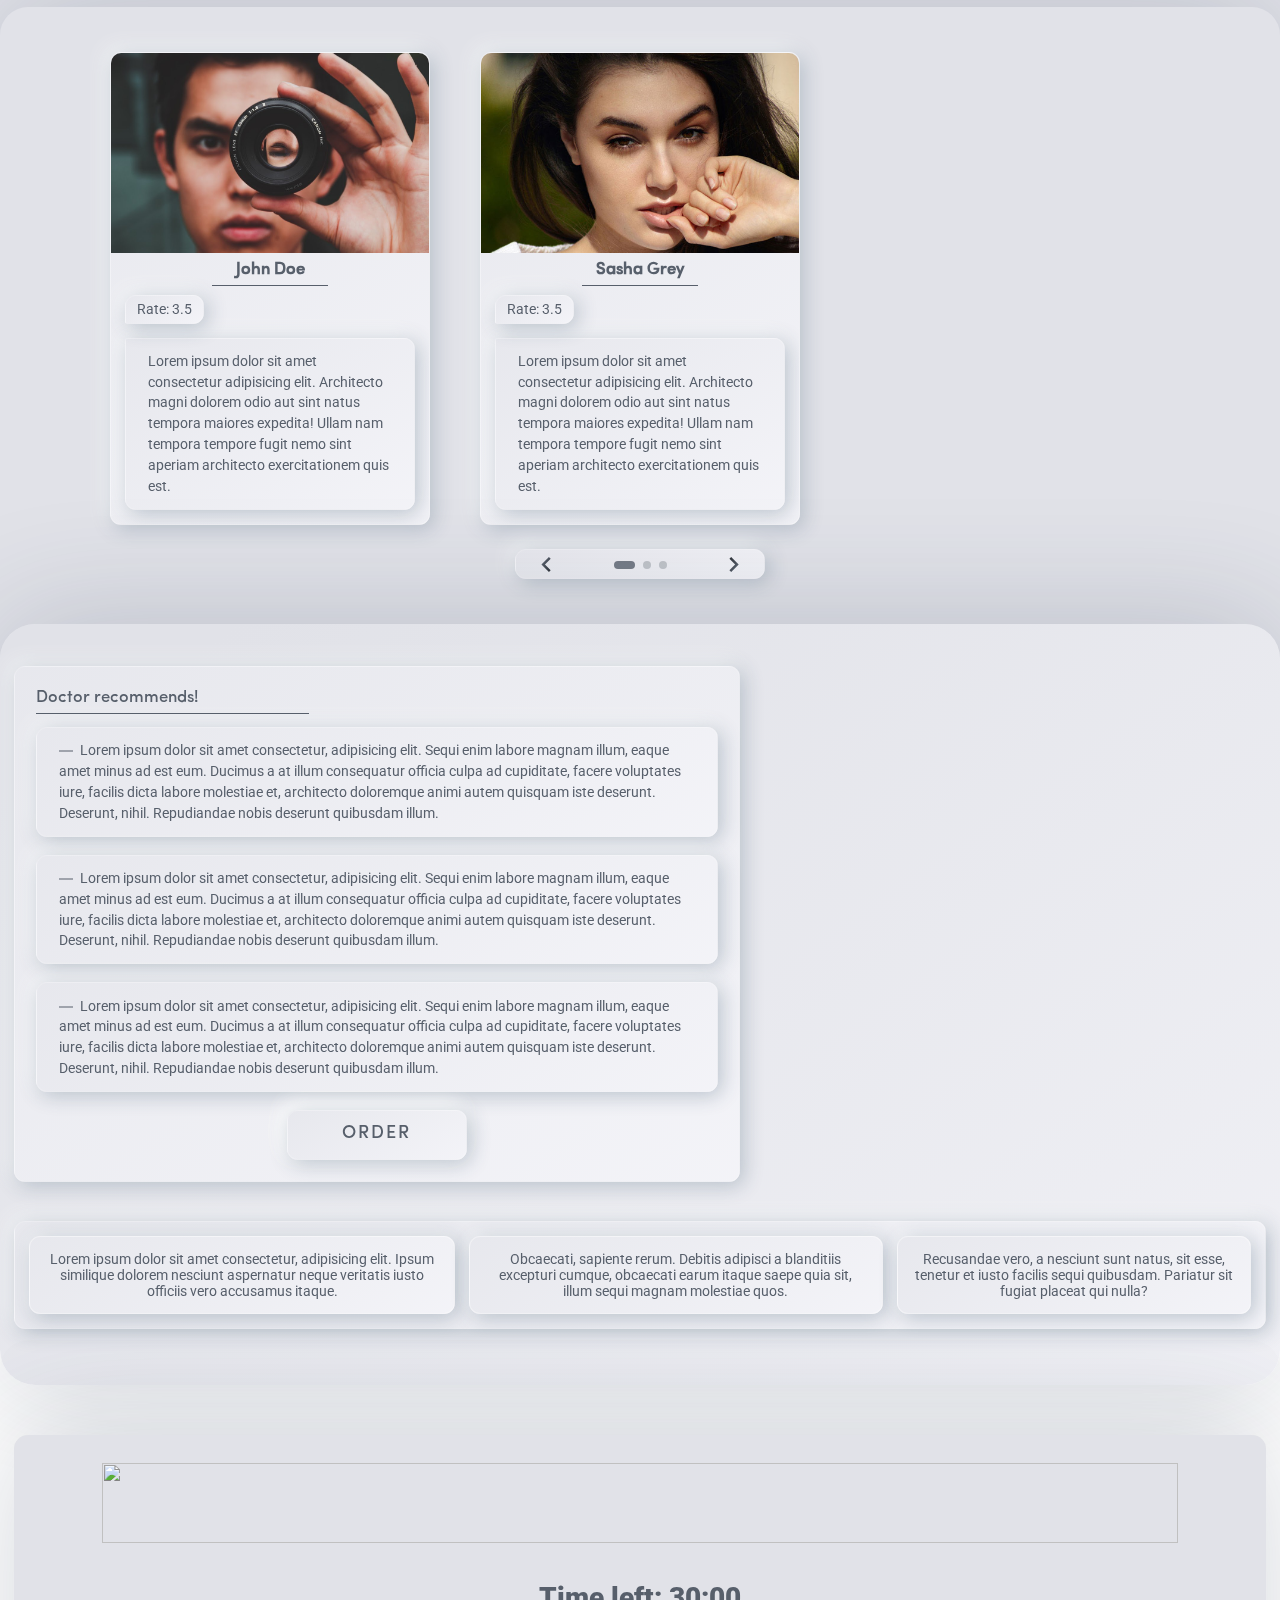
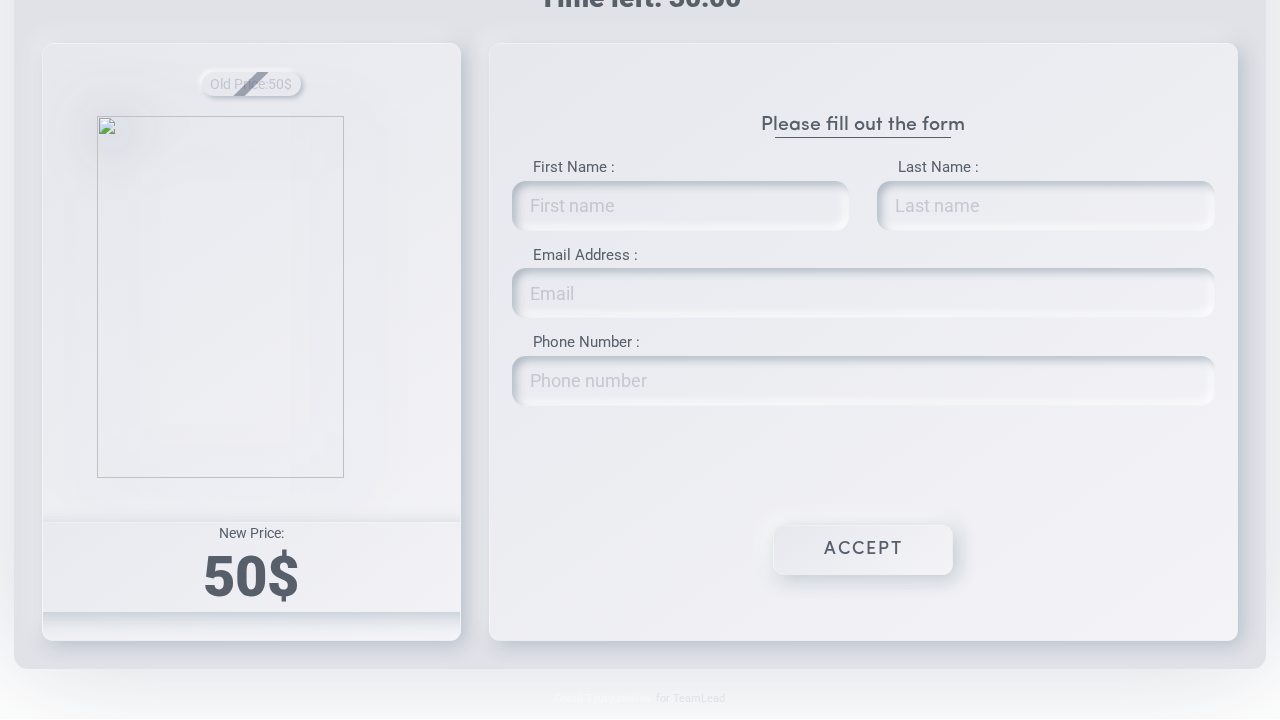
==== commit 60996ba4: "0.9-1 todo: update video" ====
--- a/index.html
+++ b/index.html
@@ -24,7 +24,9 @@
     <video src="img/waves.mp4" type="video/mp4" autoplay muted loop class="promo__video"></video>
     <div class="promo__effects"></div>
     <div class="promo__container container">
-      <h1 class="promo__title title">Level <span>P</span></h1>
+      <div class="promo__logo -logo">
+        <img src="img/logo.png" alt="" class="promo__logo-image">
+      </div>
       <div class="promo__content">
         <img src="img/jar1.png" alt="LevelUp image" class="promo__photo">
         <div class="promo__info">
@@ -56,7 +58,7 @@
           </ul>
         </div>
       </div>
-      <a href="#" class="promo_btn btn">Order</a>
+      <a href="#" class="promo__btn btn">Order</a>
     </div>
   </section>
   <section class="composition-seciton section composition">
@@ -152,30 +154,28 @@
   <section class="doctor-section section doctor">
     <div class="doctor__container container">
       <div class="doctor__content">
-        <div class="doctor__upper">
-          <div class="doctor__photo"><img src="img/doctor.png" alt="" class="doctor__image"></div>
-          <div class="doctor__text">
-            <div class="doctor__info">
-              <h4 class="doctor__title title">Doctor recommends!</h4>
-              <p><span></span>Lorem ipsum dolor sit amet consectetur, adipisicing elit. Sequi enim labore magnam illum,
-                eaque amet
-                minus ad est eum. Ducimus a at illum consequatur officia culpa ad cupiditate, facere voluptates iure,
-                facilis dicta labore molestiae et, architecto doloremque animi autem quisquam iste deserunt. Deserunt,
-                nihil. Repudiandae nobis deserunt quibusdam illum.</p>
-              <p><span></span>Lorem ipsum dolor sit amet consectetur, adipisicing elit. Sequi enim labore magnam illum,
-                eaque amet
-                minus ad est eum. Ducimus a at illum consequatur officia culpa ad cupiditate, facere voluptates iure,
-                facilis dicta labore molestiae et, architecto doloremque animi autem quisquam iste deserunt. Deserunt,
-                nihil. Repudiandae nobis deserunt quibusdam illum.</p>
-              <p><span></span>Lorem ipsum dolor sit amet consectetur, adipisicing elit. Sequi enim labore magnam illum,
-                eaque amet
-                minus ad est eum. Ducimus a at illum consequatur officia culpa ad cupiditate, facere voluptates iure,
-                facilis dicta labore molestiae et, architecto doloremque animi autem quisquam iste deserunt. Deserunt,
-                nihil. Repudiandae nobis deserunt quibusdam illum.</p>
-            </div>
-            <a href="#" class="doctor__btn btn">Order</a>
-          </div>
-        </div>
+        <div class="doctor__text">
+          <div class="doctor__info">
+            <h4 class="doctor__title title">Doctor recommends!</h4>
+            <p><span></span>Lorem ipsum dolor sit amet consectetur, adipisicing elit. Sequi enim labore magnam illum,
+              eaque amet
+              minus ad est eum. Ducimus a at illum consequatur officia culpa ad cupiditate, facere voluptates iure,
+              facilis dicta labore molestiae et, architecto doloremque animi autem quisquam iste deserunt. Deserunt,
+              nihil. Repudiandae nobis deserunt quibusdam illum.</p>
+            <p><span></span>Lorem ipsum dolor sit amet consectetur, adipisicing elit. Sequi enim labore magnam illum,
+              eaque amet
+              minus ad est eum. Ducimus a at illum consequatur officia culpa ad cupiditate, facere voluptates iure,
+              facilis dicta labore molestiae et, architecto doloremque animi autem quisquam iste deserunt. Deserunt,
+              nihil. Repudiandae nobis deserunt quibusdam illum.</p>
+            <p><span></span>Lorem ipsum dolor sit amet consectetur, adipisicing elit. Sequi enim labore magnam illum,
+              eaque amet
+              minus ad est eum. Ducimus a at illum consequatur officia culpa ad cupiditate, facere voluptates iure,
+              facilis dicta labore molestiae et, architecto doloremque animi autem quisquam iste deserunt. Deserunt,
+              nihil. Repudiandae nobis deserunt quibusdam illum.</p>
+          </div>
+          <a href="#" class="doctor__btn btn">Order</a>
+        </div>
+        <div class="doctor__photo"><img src="img/doctor1.png" alt="" class="doctor__image"></div>
         <ul class="doctor__list">
           <li class="doctor__item">Lorem ipsum dolor sit amet consectetur, adipisicing elit. Ipsum similique dolorem
             nesciunt aspernatur neque veritatis iusto officiis vero accusamus itaque.</li>
@@ -190,12 +190,16 @@
   <section class="order-section section order">
     <div class="order__container container">
       <div class="order__content">
-        <h2 class="order__title title">Level <span></span>P</h2>
+        <div class="order__logo -logo">
+          <img src="img/logo.png" alt="" class="order__logo-image -logo-image">
+        </div>
         <div class="order__timer">
           <p>Time left: <span>30:00</span></p>
         </div>
         <div class="order__card">
+          <!-- <div class="order__photo"></div> -->
           <div class="order__photo">
+            <img src="img/jar1.png" alt="">
           </div>
           <div class="order__price">
             <div class="order__price-old">
@@ -209,36 +213,38 @@
           </div>
         </div>
         <form action="#" class="order__form form">
-          <p class="form__title ">Please fill out the form</p>
-          <div class="form__upper">
-            <div class="form__element form-element">
+          <div class="form__content">
+            <p class="form__title ">Please fill out the form</p>
+            <div class="form__upper">
+              <div class="form__element form-element">
+                <div class="form-element__text">
+                  <p class="form-element__title">First Name :</p>
+                  <p class="form-element__tip">Tip: John</p>
+                </div>
+                <input placeholder="First name" type="text" class="order__name">
+              </div>
+              <div class="form__element form-element">
+                <div class="form-element__text">
+                  <p class="form-element__title">Last Name :</p>
+                  <p class="form-element__tip">Tip: Jameson</p>
+                </div>
+                <input placeholder="Last name" type="text" class="order__name">
+              </div>
+            </div>
+            <div class="form__element form-element -out">
               <div class="form-element__text">
-                <p class="form-element__title">First Name :</p>
-                <p class="form-element__tip">Tip: John</p>
-              </div>
-              <input placeholder="First name" type="text" class="order__name">
-            </div>
-            <div class="form__element form-element">
+                <p class="form-element__title">Email Address :</p>
+                <p class="form-element__tip">Tip: example@gmail.com</p>
+              </div>
+              <input placeholder="Email" type="email" class="order__mail">
+            </div>
+            <div class="form__element form-element -out">
               <div class="form-element__text">
-                <p class="form-element__title">Last Name :</p>
-                <p class="form-element__tip">Tip: Jameson</p>
-              </div>
-              <input placeholder="Last name" type="text" class="order__name">
-            </div>
-          </div>
-          <div class="form__element form-element">
-            <div class="form-element__text">
-              <p class="form-element__title">Email Address :</p>
-              <p class="form-element__tip">Tip: example@gmail.com</p>
-            </div>
-            <input placeholder="Email" type="email" class="order__mail">
-          </div>
-          <div class="form__element form-element">
-            <div class="form-element__text">
-              <p class="form-element__title">Phone Number :</p>
-              <p class="form-element__tip">Tip: 8-800-555-35-35</p>
-            </div>
-            <input placeholder="Phone number" type="tel" class="order__phone">
+                <p class="form-element__title">Phone Number :</p>
+                <p class="form-element__tip">Tip: 8-800-555-35-35</p>
+              </div>
+              <input placeholder="Phone number" type="tel" class="order__phone">
+            </div>
           </div>
           <button type="submit" class="btn form-btn">Accept</button>
         </form>
--- a/css/style.min.css
+++ b/css/style.min.css
@@ -367,9 +367,15 @@
   justify-content: center;
   align-items: center;
   position: relative;
+  /* &__btn { */
+  /*   @include btn; */
+  /* } */
 }
 .main .promo .mobile {
   display: none;
+}
+.main .promo__text {
+  font-size: clamp(0.8rem, 1.3vw, 1.2rem);
 }
 .main .promo__container {
   display: flex;
@@ -438,7 +444,6 @@
   letter-spacing: 5px;
 }
 .main .promo__info {
-  /* padding: clamp(1.5rem, 2vw, 3rem); */
   display: flex;
   max-width: 50%;
   gap: clamp(0.4rem, 1vh, 2rem);
@@ -451,8 +456,6 @@
   display: flex;
   flex-direction: column;
   gap: clamp(1rem, 2vh, 2rem);
-  /* font-size: clamp(0.4rem, 1vw, 1.3rem); */
-  /* font-size: 10px; */
 }
 .main .promo__list p {
   padding-top: clamp(0.6em, 1.8vw, 0.8em);
@@ -466,7 +469,8 @@
     padding-block: calc(clamp(0.6em, 1.8vw, 0.8em) + 1px);
     padding-inline: calc(clamp(1em, 3vw, 1.5em) + 1px);
     background: linear-gradient(-35deg, #f8f8fc -40%, #e1e2e8 150%);
-    box-shadow: rgba(36, 65, 93, 0.3) 3px 3px 20px, rgb(255, 255, 255) -4px -4px 20px, rgb(255, 255, 255) -4px -4px 20px;
+    /* box-shadow: rgba(36, 65, 93, 0.3) 3px 3px 20px, rgba(255, 255, 255, 1) -4px -4px 20px, rgba(255, 255, 255, 1) -4px -4px 20px; */
+    box-shadow: rgba(36, 65, 93, 0.3) 3px 3px 20px, rgb(255, 255, 255) -4px -4px 20px;
     border: 1px rgba(255, 255, 255, 0.2) solid;
     /* p { */
     /*   margin-block: clamp(1rem, 2vh, 2rem); */
@@ -494,6 +498,9 @@
     display: block;
     width: 100%;
     align-self: start;
+  }
+  .main .promo .mobile-nav__trigger {
+    cursor: pointer;
   }
   .main .promo .mobile-nav__tabs {
     display: flex;
@@ -535,6 +542,7 @@
     height: 100%;
     max-height: 80vh;
     position: relative;
+    gap: 2rem;
     text-align: justify;
   }
   .main .promo__content h3 {
@@ -551,18 +559,32 @@
     top: 0;
   }
   .main .promo__info {
-    max-width: 100%;
+    width: 100%;
+    max-width: 400px;
     z-index: 999;
     min-height: 30%;
     justify-content: start;
   }
+  .main .promo .btn {
+    margin-block: 1.5rem !important;
+  }
+}
+.main .-logo {
+  position: relative;
+  z-index: 999999999999999;
+  width: 90%;
+}
+.main .-logo img {
+  width: 100%;
+  max-height: 150px;
+  object-fit: contain;
 }
 .main .composition {
   background-color: #e1e2e8;
   z-index: 9;
   border-radius: 2.5rem 2.5rem 0 0;
   margin-top: -5vh;
-  margin-bottom: -10vh;
+  margin-bottom: -5vh;
   position: relative;
   min-height: 60vh;
   height: initial !important;
@@ -629,16 +651,18 @@
   position: absolute;
   width: 70%;
   height: 15%;
-  top: 58%;
+  top: 45%;
   left: 50%;
   transform: translate(-50%, -50%);
   cursor: pointer !important;
   opacity: 1;
+  display: grid;
+  place-items: center;
 }
 .main .composition__tip::after {
   content: "click";
   position: absolute;
-  top: -50%;
+  top: 10%;
   left: 50%;
   transform: translateX(-50%);
   font-family: Sofia;
@@ -646,17 +670,17 @@
   color: #f8f8fc;
 }
 .main .composition__arrow {
-  position: absolute;
+  position: relative;
   width: 30px;
   height: 30px;
-  top: -10%;
+  top: 0%;
   margin: -20px 0 0 -20px;
-  transform: rotate(45deg);
+  transform: rotate(45deg) translate(50%, 0);
   border-left: none;
   border-top: none;
   border-right: 2px #fff solid;
   border-bottom: 2px #fff solid;
-  left: 52%;
+  left: 0;
 }
 .main .composition__arrow::before {
   content: "";
@@ -710,7 +734,8 @@
   padding-block: calc(clamp(0.6em, 1.8vw, 0.8em) + 1px);
   padding-inline: calc(clamp(1em, 3vw, 1.5em) + 1px);
   background: linear-gradient(-35deg, #f8f8fc -40%, #e1e2e8 150%);
-  box-shadow: rgba(36, 65, 93, 0.3) 3px 3px 20px, rgb(255, 255, 255) -4px -4px 20px, rgb(255, 255, 255) -4px -4px 20px;
+  /* box-shadow: rgba(36, 65, 93, 0.3) 3px 3px 20px, rgba(255, 255, 255, 1) -4px -4px 20px, rgba(255, 255, 255, 1) -4px -4px 20px; */
+  box-shadow: rgba(36, 65, 93, 0.3) 3px 3px 20px, rgb(255, 255, 255) -4px -4px 20px;
   border: 1px rgba(255, 255, 255, 0.2) solid;
   /* p { */
   /*   margin-block: clamp(1rem, 2vh, 2rem); */
@@ -755,7 +780,8 @@
   padding-block: calc(clamp(0.6em, 1.8vw, 0.8em) + 1px);
   padding-inline: calc(clamp(1em, 3vw, 1.5em) + 1px);
   background: linear-gradient(-35deg, #f8f8fc -40%, #e1e2e8 150%);
-  box-shadow: rgba(36, 65, 93, 0.3) 3px 3px 20px, rgb(255, 255, 255) -4px -4px 20px, rgb(255, 255, 255) -4px -4px 20px;
+  /* box-shadow: rgba(36, 65, 93, 0.3) 3px 3px 20px, rgba(255, 255, 255, 1) -4px -4px 20px, rgba(255, 255, 255, 1) -4px -4px 20px; */
+  box-shadow: rgba(36, 65, 93, 0.3) 3px 3px 20px, rgb(255, 255, 255) -4px -4px 20px;
   border: 1px rgba(255, 255, 255, 0.2) solid;
   /* p { */
   /*   margin-block: clamp(1rem, 2vh, 2rem); */
@@ -816,6 +842,22 @@
     flex-direction: column;
     justify-content: center;
     align-items: center;
+  }
+  .main .composition__tip {
+    top: -20%;
+    display: grid;
+    place-items: center;
+    transform: translate(-50%, -50%);
+  }
+  .main .composition__tip::after {
+    top: -50%;
+  }
+  .main .composition__arrow {
+    position: relative;
+    transform: rotate(45deg) translate(50%, 0%);
+    transform-origin: center;
+    left: 0;
+    top: 0;
   }
   .main .composition__item {
     max-width: 150px;
@@ -861,7 +903,7 @@
   box-shadow: rgba(39, 56, 80, 0.2) 0px -5px 125px;
 }
 .main .reviews__container {
-  padding-bottom: 10vh;
+  /* padding-bottom: 10vh; */
   padding-inline: 0 !important;
 }
 .main .reviews .swiper {
@@ -889,7 +931,8 @@
   padding-block: calc(clamp(0.6em, 1.8vw, 0.8em) + 1px);
   padding-inline: calc(clamp(1em, 3vw, 1.5em) + 1px);
   background: linear-gradient(-35deg, #f8f8fc -40%, #e1e2e8 150%);
-  box-shadow: rgba(36, 65, 93, 0.3) 3px 3px 20px, rgb(255, 255, 255) -4px -4px 20px, rgb(255, 255, 255) -4px -4px 20px;
+  /* box-shadow: rgba(36, 65, 93, 0.3) 3px 3px 20px, rgba(255, 255, 255, 1) -4px -4px 20px, rgba(255, 255, 255, 1) -4px -4px 20px; */
+  box-shadow: rgba(36, 65, 93, 0.3) 3px 3px 20px, rgb(255, 255, 255) -4px -4px 20px;
   border: 1px rgba(255, 255, 255, 0.2) solid;
   /* p { */
   /*   margin-block: clamp(1rem, 2vh, 2rem); */
@@ -951,7 +994,8 @@
   padding-block: calc(clamp(0.6em, 1.8vw, 0.8em) + 1px);
   padding-inline: calc(clamp(1em, 3vw, 1.5em) + 1px);
   background: linear-gradient(-35deg, #f8f8fc -40%, #e1e2e8 150%);
-  box-shadow: rgba(36, 65, 93, 0.3) 3px 3px 20px, rgb(255, 255, 255) -4px -4px 20px, rgb(255, 255, 255) -4px -4px 20px;
+  /* box-shadow: rgba(36, 65, 93, 0.3) 3px 3px 20px, rgba(255, 255, 255, 1) -4px -4px 20px, rgba(255, 255, 255, 1) -4px -4px 20px; */
+  box-shadow: rgba(36, 65, 93, 0.3) 3px 3px 20px, rgb(255, 255, 255) -4px -4px 20px;
   border: 1px rgba(255, 255, 255, 0.2) solid;
   /* p { */
   /*   margin-block: clamp(1rem, 2vh, 2rem); */
@@ -1013,7 +1057,8 @@
   padding-block: calc(clamp(0.6em, 1.8vw, 0.8em) + 1px);
   padding-inline: calc(clamp(1em, 3vw, 1.5em) + 1px);
   background: linear-gradient(-35deg, #f8f8fc -40%, #e1e2e8 150%);
-  box-shadow: rgba(36, 65, 93, 0.3) 3px 3px 20px, rgb(255, 255, 255) -4px -4px 20px, rgb(255, 255, 255) -4px -4px 20px;
+  /* box-shadow: rgba(36, 65, 93, 0.3) 3px 3px 20px, rgba(255, 255, 255, 1) -4px -4px 20px, rgba(255, 255, 255, 1) -4px -4px 20px; */
+  box-shadow: rgba(36, 65, 93, 0.3) 3px 3px 20px, rgb(255, 255, 255) -4px -4px 20px;
   border: 1px rgba(255, 255, 255, 0.2) solid;
   /* p { */
   /*   margin-block: clamp(1rem, 2vh, 2rem); */
@@ -1047,7 +1092,8 @@
   padding-block: calc(clamp(0.6em, 1.8vw, 0.8em) + 1px);
   padding-inline: calc(clamp(1em, 3vw, 1.5em) + 1px);
   background: linear-gradient(-35deg, #f8f8fc -40%, #e1e2e8 150%);
-  box-shadow: rgba(36, 65, 93, 0.3) 3px 3px 20px, rgb(255, 255, 255) -4px -4px 20px, rgb(255, 255, 255) -4px -4px 20px;
+  /* box-shadow: rgba(36, 65, 93, 0.3) 3px 3px 20px, rgba(255, 255, 255, 1) -4px -4px 20px, rgba(255, 255, 255, 1) -4px -4px 20px; */
+  box-shadow: rgba(36, 65, 93, 0.3) 3px 3px 20px, rgb(255, 255, 255) -4px -4px 20px;
   border: 1px rgba(255, 255, 255, 0.2) solid;
   /* p { */
   /*   margin-block: clamp(1rem, 2vh, 2rem); */
@@ -1081,18 +1127,27 @@
   box-shadow: rgba(39, 56, 80, 0.2) 0px -5px 125px;
   padding-block: 3rem;
   margin-bottom: -5vh;
-}
-.main .doctor__upper {
-  display: flex;
-  gap: 5vw;
+  height: initial;
+  /* min-height: 100vh; */
+}
+.main .doctor__content {
+  display: flex;
+  flex-wrap: wrap;
+  /* flex-direction: row-reverse; */
+  gap: 2vw;
 }
 .main .doctor__photo {
-  flex: 0 0 40vw;
+  /* flex: 0 0 40vw; */
+  flex: 0 0 40%;
+  order: 2;
+  display: flex;
+  justify-content: center;
+  align-items: center;
 }
 .main .doctor__photo img {
   object-fit: cover;
   width: 100%;
-  transform: scaleX(-1);
+  transform: scaleX(1);
 }
 .main .doctor__text {
   z-index: 10;
@@ -1102,15 +1157,18 @@
   padding-block: calc(clamp(0.6em, 1.8vw, 0.8em) + 1px);
   padding-inline: calc(clamp(1em, 3vw, 1.5em) + 1px);
   background: linear-gradient(-35deg, #f8f8fc -40%, #e1e2e8 150%);
-  box-shadow: rgba(36, 65, 93, 0.3) 3px 3px 20px, rgb(255, 255, 255) -4px -4px 20px, rgb(255, 255, 255) -4px -4px 20px;
+  /* box-shadow: rgba(36, 65, 93, 0.3) 3px 3px 20px, rgba(255, 255, 255, 1) -4px -4px 20px, rgba(255, 255, 255, 1) -4px -4px 20px; */
+  box-shadow: rgba(36, 65, 93, 0.3) 3px 3px 20px, rgb(255, 255, 255) -4px -4px 20px;
   border: 1px rgba(255, 255, 255, 0.2) solid;
   /* p { */
   /*   margin-block: clamp(1rem, 2vh, 2rem); */
   /* } */
-  padding: 2rem !important;
+  order: 1;
+  padding: 1.5rem !important;
   display: flex;
   flex-direction: column;
   justify-content: space-between;
+  flex: 0 0 calc(60% - 2vw);
 }
 .main .doctor__text h3 {
   font-size: 1.2rem;
@@ -1135,7 +1193,8 @@
   padding-block: calc(clamp(0.6em, 1.8vw, 0.8em) + 1px);
   padding-inline: calc(clamp(1em, 3vw, 1.5em) + 1px);
   background: linear-gradient(-35deg, #f8f8fc -40%, #e1e2e8 150%);
-  box-shadow: rgba(36, 65, 93, 0.3) 3px 3px 20px, rgb(255, 255, 255) -4px -4px 20px, rgb(255, 255, 255) -4px -4px 20px;
+  /* box-shadow: rgba(36, 65, 93, 0.3) 3px 3px 20px, rgba(255, 255, 255, 1) -4px -4px 20px, rgba(255, 255, 255, 1) -4px -4px 20px; */
+  box-shadow: rgba(36, 65, 93, 0.3) 3px 3px 20px, rgb(255, 255, 255) -4px -4px 20px;
   border: 1px rgba(255, 255, 255, 0.2) solid;
   /* p { */
   /*   margin-block: clamp(1rem, 2vh, 2rem); */
@@ -1180,10 +1239,10 @@
   background-color: #575f6b;
 }
 .main .doctor__list {
-  margin-block: 3rem;
-  display: flex;
-  gap: 2rem;
-  min-height: 20vh;
+  margin-block: 1rem;
+  display: flex;
+  gap: 1rem;
+  min-height: 10vh;
   z-index: 10;
   border-radius: 0.8rem;
   font-size: 1rem;
@@ -1191,12 +1250,14 @@
   padding-block: calc(clamp(0.6em, 1.8vw, 0.8em) + 1px);
   padding-inline: calc(clamp(1em, 3vw, 1.5em) + 1px);
   background: linear-gradient(-35deg, #f8f8fc -40%, #e1e2e8 150%);
-  box-shadow: rgba(36, 65, 93, 0.3) 3px 3px 20px, rgb(255, 255, 255) -4px -4px 20px, rgb(255, 255, 255) -4px -4px 20px;
+  /* box-shadow: rgba(36, 65, 93, 0.3) 3px 3px 20px, rgba(255, 255, 255, 1) -4px -4px 20px, rgba(255, 255, 255, 1) -4px -4px 20px; */
+  box-shadow: rgba(36, 65, 93, 0.3) 3px 3px 20px, rgb(255, 255, 255) -4px -4px 20px;
   border: 1px rgba(255, 255, 255, 0.2) solid;
   /* p { */
   /*   margin-block: clamp(1rem, 2vh, 2rem); */
   /* } */
-  padding: 2rem !important;
+  padding: 1rem !important;
+  order: 3;
 }
 .main .doctor__list h3 {
   font-size: 1.2rem;
@@ -1214,21 +1275,27 @@
   background-color: #575f6b;
 }
 .main .doctor__list li {
-  padding: 2rem;
+  padding: clamp(0.7em, 1.4vw, 1em);
+  /* padding: 1rem; */
   /* color: $fontLight; */
+  position: relative;
   text-align: center;
   position: relative;
-}
-.main .doctor__list li::before {
-  content: "";
-  position: absolute;
-  display: block;
-  width: 60%;
-  height: 1px;
-  bottom: 1.5rem;
-  left: 50%;
-  transform: translateX(-50%);
-  background-color: rgba(39, 56, 80, 0.2);
+  font-size: clamp(0.7rem, 1.5vw, 1rem);
+  line-height: initial;
+  display: grid;
+  place-items: center;
+  /* &::before { */
+  /*   content: ''; */
+  /*   position: absolute; */
+  /*   display: block; */
+  /*   width: 60%; */
+  /*   height: 1px; */
+  /*   bottom: 1.5rem; */
+  /*   left: 50%; */
+  /*   transform: translateX(-50%); */
+  /*   background-color: $fontLight; */
+  /* } */
 }
 .main .doctor__btn {
   margin-inline: auto;
@@ -1254,9 +1321,54 @@
 }
 .main .doctor__btn:hover {
   color: rgba(39, 56, 80, 0.2);
+  box-shadow: rgba(36, 65, 93, 0.3) 2px 2px 5px, rgb(255, 255, 255) -2px -2px 5px, inset rgba(36, 65, 93, 0.3) 0px 0px 0px, inset rgb(255, 255, 255) 0px 0px 0px;
+  border: 0px rgba(225, 226, 232, 0) solid;
+  transition: all 0.1s ease-in-out 0s;
+}
+.main .doctor__btn:active {
+  color: rgba(39, 56, 80, 0.2);
   box-shadow: rgba(36, 65, 93, 0.3) 0px 0px 0px, rgb(255, 255, 255) 0px 0px 0px, rgb(255, 255, 255) 0px 0px 0px, inset rgba(36, 65, 93, 0.3) 4px 4px 8px, inset rgb(255, 255, 255) -4px -4px 10px;
   border: 0px rgba(225, 226, 232, 0) solid;
   transition: all 0.1s ease-in-out 0s;
+}
+@media (max-width: 997.98px) {
+  .main .doctor__content {
+    align-items: center;
+    justify-content: center;
+  }
+  .main .doctor__photo {
+    order: 1;
+    flex: 0 0 100%;
+  }
+  .main .doctor__photo img {
+    width: 50%;
+    min-width: 300px;
+  }
+  .main .doctor__text {
+    order: 2;
+    flex: 0 0 90%;
+    min-width: 300px;
+  }
+  .main .doctor__list {
+    order: 3;
+    flex: 0 1 70%;
+    max-width: initial;
+    flex-direction: column;
+    justify-content: space-evenly;
+    height: 100%;
+    min-width: 300px;
+    width: 100%;
+  }
+  .main .doctor__list li:not(:last-child)::after {
+    content: "";
+    width: 60%;
+    height: 1px;
+    background-color: rgba(39, 56, 80, 0.2);
+    position: absolute;
+    top: 100%;
+    left: 50%;
+    transform: translate(-50%, 0.5rem);
+  }
 }
 @-webkit-keyframes heartbeat {
   from {
@@ -1376,19 +1488,23 @@
 .main .order {
   background-color: transparent !important;
   border-radius: 2rem 2rem 0 0;
-  padding-block: calc(5vh + 50px);
-  height: 105vh;
+  padding-block: calc(5vh + 50px) max(50px, 2.5vh);
+  min-height: 105vh;
+  height: initial;
+  display: flex !important;
+  align-items: start;
 }
 .main .order__container {
-  width: 100%;
-  height: 100%;
+  /* width: 100%; */
+  flex: 1 1 100%;
+  /* height: 100%; */
 }
 .main .order__content {
   height: 100%;
   width: 100%;
   display: grid;
   grid-template-columns: 35% repeat(3, 1fr);
-  grid-template-rows: 5vh 5vh repeat(4, 1fr);
+  grid-template-rows: 10vh 10vh repeat(4, 1fr);
   background: #e1e2e8;
   border-radius: 1rem 1rem 1rem 1rem;
   box-shadow: rgba(39, 56, 80, 0.2) 0px -5px 125px;
@@ -1396,7 +1512,7 @@
   padding-inline: 2rem;
   column-gap: 2rem;
 }
-.main .order__title {
+.main .order__logo {
   grid-column: 1/-1;
   grid-row: 1/2;
   position: relative;
@@ -1408,19 +1524,10 @@
   color: #ffffff;
   letter-spacing: 5px;
   margin-inline: auto;
-}
-.main .order__title span {
-  position: relative;
-}
-.main .order__title span::before {
-  content: "";
-  position: absolute;
-  width: 100px;
-  height: 100px;
-  background: url("../img/level-up.png") center/cover no-repeat;
-  top: 0;
-  right: 100%;
-  z-index: 10;
+  max-height: 80px;
+}
+.main .order__logo img {
+  height: 100%;
 }
 .main .order__timer {
   grid-column: 1/-1;
@@ -1428,7 +1535,7 @@
   place-self: center;
   font-size: 2rem;
   font-weight: 900;
-  margin-bottom: 1rem;
+  margin-block: 1rem;
 }
 .main .order__card {
   grid-column: 1/2;
@@ -1440,18 +1547,18 @@
   padding-block: calc(clamp(0.6em, 1.8vw, 0.8em) + 1px);
   padding-inline: calc(clamp(1em, 3vw, 1.5em) + 1px);
   background: linear-gradient(-35deg, #f8f8fc -40%, #e1e2e8 150%);
-  box-shadow: rgba(36, 65, 93, 0.3) 3px 3px 20px, rgb(255, 255, 255) -4px -4px 20px, rgb(255, 255, 255) -4px -4px 20px;
+  /* box-shadow: rgba(36, 65, 93, 0.3) 3px 3px 20px, rgba(255, 255, 255, 1) -4px -4px 20px, rgba(255, 255, 255, 1) -4px -4px 20px; */
+  box-shadow: rgba(36, 65, 93, 0.3) 3px 3px 20px, rgb(255, 255, 255) -4px -4px 20px;
   border: 1px rgba(255, 255, 255, 0.2) solid;
   /* p { */
   /*   margin-block: clamp(1rem, 2vh, 2rem); */
   /* } */
-  /* margin: 50px; */
   position: relative;
   display: flex;
   flex-direction: column;
-  /* align-items: end; */
-  justify-content: end;
+  justify-content: space-between;
   align-items: center;
+  padding-block: 2rem;
   gap: 5rem;
   overflow: hidden;
 }
@@ -1475,45 +1582,25 @@
   flex-direction: column;
   align-items: center;
   gap: 1rem;
-  justify-content: end;
-  /* p { */
-  /*   margin-block: initial !important; */
-  /* } */
+  justify-content: space-between;
+  flex: 1 1 90%;
+  min-height: 60vh;
 }
 .main .order__price-old {
-  z-index: 10;
-  border-radius: 0.8rem;
-  font-size: 1rem;
-  color: #575f6b;
-  padding-block: calc(clamp(0.6em, 1.8vw, 0.8em) + 1px);
-  padding-inline: calc(clamp(1em, 3vw, 1.5em) + 1px);
-  background: linear-gradient(-35deg, #f8f8fc -40%, #e1e2e8 150%);
-  box-shadow: rgba(36, 65, 93, 0.3) 3px 3px 20px, rgb(255, 255, 255) -4px -4px 20px, rgb(255, 255, 255) -4px -4px 20px;
-  border: 1px rgba(255, 255, 255, 0.2) solid;
-  /* p { */
-  /*   margin-block: clamp(1rem, 2vh, 2rem); */
-  /* } */
+  /* @include element-style; */
+  color: rgba(39, 56, 80, 0.2);
+  box-shadow: rgba(36, 65, 93, 0.3) 2px 2px 5px, rgb(255, 255, 255) -2px -2px 5px, inset rgba(36, 65, 93, 0.3) 0px 0px 0px, inset rgb(255, 255, 255) 0px 0px 0px;
+  border: 0px rgba(225, 226, 232, 0) solid;
+  transition: all 0.1s ease-in-out 0s;
+  border-radius: 1rem;
   position: relative;
   overflow: hidden;
-  width: 150px;
-  display: flex;
+  /* width: 150px; */
+  max-width: 150px;
+  display: flex;
+  padding: 0.1em 0.6em;
   align-items: center;
   justify-content: center;
-}
-.main .order__price-old h3 {
-  font-size: 1.2rem;
-  font-family: "Rubik";
-  letter-spacing: 1px;
-  position: relative;
-}
-.main .order__price-old h3::before {
-  content: "";
-  position: absolute;
-  display: block;
-  width: 40%;
-  height: 1px;
-  bottom: -25%;
-  background-color: #575f6b;
 }
 .main .order__price-old::before {
   content: "";
@@ -1533,14 +1620,17 @@
   padding-block: calc(clamp(0.6em, 1.8vw, 0.8em) + 1px);
   padding-inline: calc(clamp(1em, 3vw, 1.5em) + 1px);
   background: linear-gradient(-35deg, #f8f8fc -40%, #e1e2e8 150%);
-  box-shadow: rgba(36, 65, 93, 0.3) 3px 3px 20px, rgb(255, 255, 255) -4px -4px 20px, rgb(255, 255, 255) -4px -4px 20px;
+  /* box-shadow: rgba(36, 65, 93, 0.3) 3px 3px 20px, rgba(255, 255, 255, 1) -4px -4px 20px, rgba(255, 255, 255, 1) -4px -4px 20px; */
+  box-shadow: rgba(36, 65, 93, 0.3) 3px 3px 20px, rgb(255, 255, 255) -4px -4px 20px;
   border: 1px rgba(255, 255, 255, 0.2) solid;
   /* p { */
   /*   margin-block: clamp(1rem, 2vh, 2rem); */
   /* } */
   text-align: center;
-  width: 250px;
-  padding-block: 0;
+  width: 50vw;
+  padding-block: 0 !important;
+  padding-inline: 0 !important;
+  justify-content: stretch;
 }
 .main .order__price-new h3 {
   font-size: 1.2rem;
@@ -1574,7 +1664,7 @@
 .main .order__form input {
   background-color: transparent;
   border-radius: 1rem;
-  font-size: 20px;
+  font-size: clamp(15px, 1.4vw, 20px);
   padding-inline: 1em;
   padding-block: 0.8em;
   color: #575f6b;
@@ -1588,12 +1678,14 @@
   padding-block: calc(clamp(0.6em, 1.8vw, 0.8em) + 1px);
   padding-inline: calc(clamp(1em, 3vw, 1.5em) + 1px);
   background: linear-gradient(-35deg, #f8f8fc -40%, #e1e2e8 150%);
-  box-shadow: rgba(36, 65, 93, 0.3) 3px 3px 20px, rgb(255, 255, 255) -4px -4px 20px, rgb(255, 255, 255) -4px -4px 20px;
+  /* box-shadow: rgba(36, 65, 93, 0.3) 3px 3px 20px, rgba(255, 255, 255, 1) -4px -4px 20px, rgba(255, 255, 255, 1) -4px -4px 20px; */
+  box-shadow: rgba(36, 65, 93, 0.3) 3px 3px 20px, rgb(255, 255, 255) -4px -4px 20px;
   border: 1px rgba(255, 255, 255, 0.2) solid;
   /* p { */
   /*   margin-block: clamp(1rem, 2vh, 2rem); */
   /* } */
   width: 100%;
+  justify-content: space-around;
 }
 .main .order .form h3 {
   font-size: 1.2rem;
@@ -1610,13 +1702,53 @@
   bottom: -25%;
   background-color: #575f6b;
 }
+.main .order .form > * {
+  flex: 0 0 auto;
+}
+.main .order .form__content {
+  padding-block: 1em;
+}
 .main .order .form-btn {
   margin-inline: auto;
-  margin-block: 2rem;
+  margin-block: 0.5em;
+  font-size: clamp(16px, 1.5vw, 32px);
+  align-self: end;
+  z-index: 10;
+  border-radius: 0.8rem;
+  font-family: Sofia;
+  width: 180px;
+  height: 50px;
+  display: flex;
+  justify-content: center;
+  align-items: center;
+  font-size: 18px;
+  letter-spacing: 2px;
+  text-transform: uppercase;
+  color: #575f6b;
+  padding-block: calc(clamp(0.6em, 1.8vw, 0.8em) + 1px);
+  padding-inline: calc(clamp(1em, 3vw, 1.5em) + 1px);
+  background: linear-gradient(-35deg, #f8f8fc -40%, #e1e2e8 150%);
+  box-shadow: rgba(36, 65, 93, 0.3) 3px 3px 20px, rgb(255, 255, 255) -4px -4px 20px, rgb(255, 255, 255) -4px -4px 20px, inset rgba(36, 65, 93, 0) 0px 0px 0px, inset rgba(255, 255, 255, 0) 0px 0px 0px;
+  border: 1px rgba(255, 255, 255, 0.2) solid;
+  transition: all 0.1s ease-in-out 0s;
+}
+.main .order .form-btn:hover {
+  color: rgba(39, 56, 80, 0.2);
+  box-shadow: rgba(36, 65, 93, 0.3) 2px 2px 5px, rgb(255, 255, 255) -2px -2px 5px, inset rgba(36, 65, 93, 0.3) 0px 0px 0px, inset rgb(255, 255, 255) 0px 0px 0px;
+  border: 0px rgba(225, 226, 232, 0) solid;
+  transition: all 0.1s ease-in-out 0s;
+}
+.main .order .form-btn:active {
+  color: rgba(39, 56, 80, 0.2);
+  box-shadow: rgba(36, 65, 93, 0.3) 0px 0px 0px, rgb(255, 255, 255) 0px 0px 0px, rgb(255, 255, 255) 0px 0px 0px, inset rgba(36, 65, 93, 0.3) 4px 4px 8px, inset rgb(255, 255, 255) -4px -4px 10px;
+  border: 0px rgba(225, 226, 232, 0) solid;
+  transition: all 0.1s ease-in-out 0s;
 }
 .main .order .form__upper {
   display: flex;
   justify-content: space-between;
+  /* font-size: clamp(10px, 1.2vw, 20px); */
+  flex: 1 1 50%;
   gap: 2rem;
   flex: 1 1 auto;
 }
@@ -1625,10 +1757,10 @@
 }
 .main .order .form__title {
   font-family: Sofia;
-  font-size: 1.2rem;
+  font-size: 1.4rem;
   position: relative;
   text-align: center;
-  margin-bottom: 2rem;
+  margin-bottom: 1rem;
 }
 .main .order .form__title::before {
   content: "";
@@ -1645,12 +1777,12 @@
   display: flex;
   flex-direction: column;
   flex: 1 1 auto;
+  padding-block: 0.5em;
 }
 .main .order .form-element__title {
-  /* @include element-style; */
-  /* padding: 0.2em 1.2em; */
   margin-bottom: 0.2em;
   border-radius: 0.5em !important;
+  font-size: clamp(10px, 1.2vw, 20px);
 }
 .main .order .form-element__text {
   display: flex;
@@ -1669,12 +1801,67 @@
 }
 .main .order__photo {
   position: absolute;
-  inset: 5px 5px 20% 5px;
-  background: url("../img/jar1.png") center/contain no-repeat;
+  inset: 15px 15px 15px 15px;
+  /* background: url('../img/jar1.png') center / contain no-repeat; */
+  display: flex;
+  justify-content: center;
+  align-items: center;
+}
+.main .order__photo img {
+  filter: drop-shadow(5px 5px 30px rgba(36, 65, 93, 0.8));
+  object-fit: cover;
+  width: 80%;
+  height: 80%;
 }
 .main .heartbeat {
   -webkit-animation: heartbeat 2s ease-in-out infinite both;
   animation: heartbeat 2s ease-in-out infinite both;
+}
+@media (max-width: 997.98px) {
+  .main .order__content {
+    display: flex !important;
+    flex-direction: column !important;
+    align-items: center;
+  }
+  .main .order__card {
+    border-radius: 1rem 1rem 0 0 !important;
+    color: rgba(39, 56, 80, 0.2);
+    box-shadow: rgba(36, 65, 93, 0.3) 0px 0px 0px, rgb(255, 255, 255) 0px 0px 0px, rgb(255, 255, 255) 0px 0px 0px, inset rgba(36, 65, 93, 0.3) 4px 4px 8px, inset rgb(255, 255, 255) -4px -4px 10px;
+    border: 0px rgba(225, 226, 232, 0) solid;
+    transition: all 0.1s ease-in-out 0s;
+    height: 30vh;
+    flex-direction: row;
+    gap: 5vw !important;
+    width: 100%;
+  }
+  .main .order__photo {
+    inset: initial;
+    position: relative;
+    width: 60vw;
+    z-index: 99999;
+    flex: 1 0 40%;
+    height: 100%;
+  }
+  .main .order__photo img {
+    object-fit: contain;
+    width: 100%;
+    height: 100%;
+  }
+  .main .order__price {
+    flex: 1 1 calc(60% - 5vw) !important;
+    min-height: initial;
+  }
+  .main .order__price-new {
+    width: 100%;
+    padding-inline: 1rem;
+  }
+  .main .form {
+    border-radius: 0 0 1rem 1rem !important;
+  }
+  .main .form__upper {
+    flex-direction: column;
+    gap: 0 !important;
+  }
 }
 
 .footer {
@@ -1689,4 +1876,9 @@
   justify-content: center;
   padding-block: 10px;
   gap: 5px;
+  color: #e1e2e8;
+  font-size: 0.8rem;
+}
+.footer__copy a {
+  color: #f8f8fc;
 }